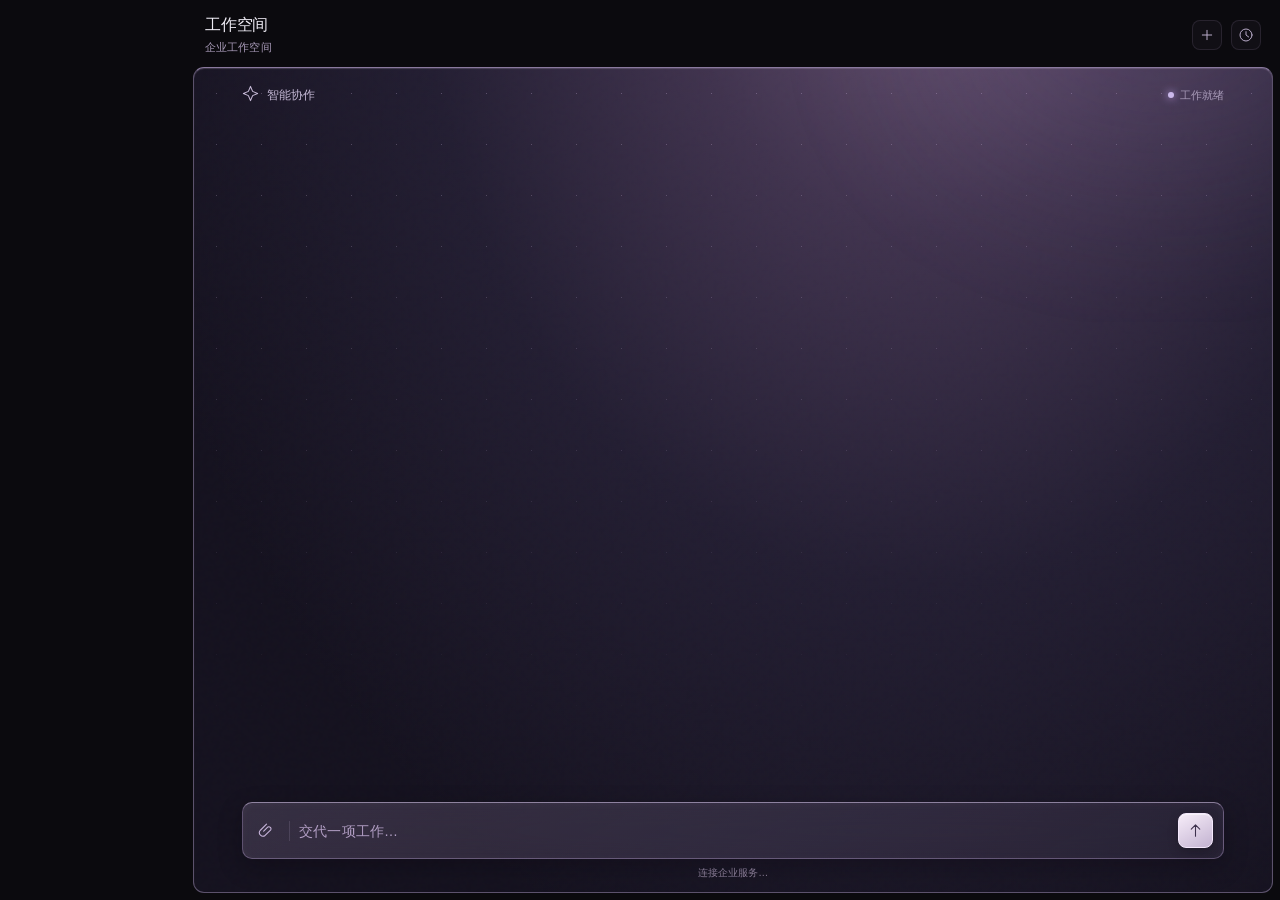
==== logistics-ai-backend/frontend/shared/index.html @ 941fbc99 "Reuse 08 workspace shell and motion; remove all simulated business functions" ====
<!doctype html>
<html lang="zh-CN"><head><meta charset="utf-8"><meta name="viewport" content="width=device-width, initial-scale=1, viewport-fit=cover"><meta name="color-scheme" content="dark"><title>企业 AI 工作台</title>
<style>
*{box-sizing:border-box}body{margin:0;font:13px -apple-system,BlinkMacSystemFont,"PingFang SC","Microsoft YaHei",sans-serif;color:#eeebf4;-webkit-font-smoothing:antialiased;background:#c8cbd5}button,input{font:inherit;color:inherit}button{cursor:pointer}button:focus-visible{outline:2px solid #c5b9e0;outline-offset:3px}button{transition:background .24s,border-color .24s,box-shadow .3s,transform .35s}button:active{scale:.97}.preview{padding:12px 16px 20px;max-width:1660px;margin:auto}.previewhead{display:flex;align-items:center;gap:10px;color:#4d5262;padding:0 3px 12px;font-size:11px}.grow{flex:1;min-width:0}.switcher{display:flex;gap:2px;padding:3px;border-radius:7px;background:#b8bdca;border:1px solid #a9afbd}.switcher button{background:none;border:0;color:#646a79;font-size:11px;padding:6px 10px;border-radius:4px}.switcher button.on{background:#f4f5f9;color:#313644;box-shadow:0 2px 4px #0002}.viewport{display:flex;justify-content:center;position:relative}.app{width:100%;max-width:1440px;min-width:0;min-height:700px;display:flex;position:relative;isolation:isolate;container-type:inline-size;overflow:hidden;background:#0b0a0e;border:1px solid #62606c;border-top-color:#918b9d;box-shadow:0 20px 40px #2828384d;border-radius:15px;transition:max-width .55s cubic-bezier(.2,.8,.2,1);padding:7px;gap:7px}.app.tablet{max-width:760px}.app.phone{max-width:390px}.shell{display:flex;width:100%;min-width:0;gap:7px}.sidebar{width:164px;flex-shrink:0;display:flex;flex-direction:column;padding:14px 8px 9px;min-height:0}.brand{display:flex;align-items:center;gap:10px;margin:0 0 27px 3px}.brandlogo{width:30px;height:30px;flex-shrink:0;display:grid;place-items:center;background:linear-gradient(150deg,#b6a8ce38,#493f6119);border:1px solid #c3b2df4d;border-top-color:#d9cbea80;border-radius:9px;box-shadow:inset 0 1px 0 #fff2}.brandlogo svg{width:21px;height:21px}.brand b{font-size:13px;font-weight:550;letter-spacing:.2px}.brand small{display:block;font-size:10px;color:#777181;margin-top:4px}.new{display:flex;align-items:center;gap:8px;text-align:left;padding:10px 9px;border:1px solid #49434f;border-top-color:#635b6d;background:linear-gradient(#2c2933,#1c1a23);border-radius:7px;box-shadow:inset 0 1px 0 #fff1;color:#e0dbe8}.new:hover{background:#38313f}.sidebar svg{width:15px;height:15px;flex-shrink:0}.nav{display:flex;flex-direction:column;gap:3px;margin-top:16px}.nav button,.history button,.module{border:1px solid transparent;background:none;color:#a49bab;padding:10px 7px;border-radius:6px;display:flex;align-items:center;gap:8px;text-align:left;font-size:11px;min-width:0}.nav button:hover,.history button:hover,.module:hover{background:#26202e;color:#ede7f7}.nav button.active{background:linear-gradient(100deg,#3a3047,#211d29);border-color:#51445e;color:#eae2f5}.nav button.active svg{color:#cbb8e6}.label{font-size:10px;color:#756d80;padding:0 7px;margin:25px 0 8px;letter-spacing:.3px}.history{display:flex;flex-direction:column;gap:2px}.history button span{overflow:hidden;text-overflow:ellipsis;white-space:nowrap}.history .live{width:5px;height:5px;background:#bfb1e2;box-shadow:0 0 8px #d3c4f2;border-radius:50%;margin-left:auto;flex-shrink:0}.modules{display:flex;flex-direction:column;gap:2px}.profile{display:flex;gap:9px;align-items:center;border-top:1px solid #2c2533;padding:14px 2px 0;margin-top:auto}.avatar{width:28px;height:28px;display:grid;place-items:center;background:linear-gradient(145deg,#82778f,#383042);border:1px solid #bfb1cd45;border-radius:8px;font-size:11px;flex-shrink:0}.profile b{font-size:11px;font-weight:500}.profile small{display:block;font-size:9px;color:#82788e;margin-top:4px}.main{min-width:0;flex:1;display:flex;flex-direction:column;gap:8px}.top{display:flex;align-items:center;gap:9px;padding:9px 12px 5px;height:52px}.top h1{font-size:17px;font-weight:500;letter-spacing:-.5px;margin:0}.top small{display:block;color:#817789;font-size:10px;margin-top:4px}.iconbtn{width:30px;height:30px;display:grid;place-items:center;border-radius:8px;border:1px solid #aa96c225;background:#9d8aaf0b;color:#b9abc9;flex-shrink:0}.iconbtn:hover{border-color:#bca9d25c;background:#ac96c224}.iconbtn svg{width:16px;height:16px}.canvas{position:relative;min-width:0;flex:1;display:flex;flex-direction:column;isolation:isolate;overflow:hidden;border:1px solid #5c526c;border-top-color:#8a799e;border-radius:11px;padding:17px clamp(14px,4cqw,48px) 15px;background:radial-gradient(ellipse at 67% -22%,#685373 0%,#40334e 24%,#231e32 49%,#15121f 80%);box-shadow:inset 0 1px 1px #e9d5f530}.grain{position:absolute;inset:0;z-index:-1;pointer-events:none;background-image:url("data:image/svg+xml,%3Csvg viewBox='0 0 160 160' xmlns='http://www.w3.org/2000/svg'%3E%3Cfilter id='n'%3E%3CfeTurbulence type='fractalNoise' baseFrequency='.94' numOctaves='3' stitchTiles='stitch'/%3E%3C/filter%3E%3Crect width='100%25' height='100%25' opacity='.22' filter='url(%23n)'/%3E%3C/svg%3E");opacity:.23;mix-blend-mode:soft-light}.canvas:before{content:"";position:absolute;inset:0;z-index:-2;background-image:radial-gradient(circle,#dfc7ef4a .55px,transparent 1px);background-size:45px 51px;mask-image:linear-gradient(#000,transparent 85%)}.ambient{position:absolute;z-index:-1;width:480px;height:300px;right:-130px;top:-190px;border-radius:50%;background:#c5a4df;filter:blur(90px);opacity:.12;pointer-events:none;transition:opacity 1.2s,transform 1.2s}.canvas.busy .ambient{opacity:.29;transform:translate(-120px,45px)}.canvashead{display:flex;align-items:center;gap:8px;color:#c5b9d6;font-size:11px;padding-bottom:15px}.canvashead svg{width:17px;height:17px}.status{display:flex;align-items:center;gap:6px;color:#b7a8c6;font-size:10px}.statusdot{width:6px;height:6px;border-radius:50%;background:#cbb9eb;box-shadow:0 0 9px #ccaeff;transition:background .5s,box-shadow .5s}.statusdot.busy{background:#e8c6ee;animation:breathe 1.8s ease-in-out infinite}.statusdot.done{background:#9ec8b0;box-shadow:0 0 10px #a3dfbd80}@keyframes breathe{50%{box-shadow:0 0 0 5px #cdb9ef23,0 0 14px #ead7ff}}.content{flex:1;min-width:0}.intro{padding:22px 0 10px}.intro .date{font-size:10px;letter-spacing:1px;color:#ad9cbe}.intro h2{font-size:clamp(25px,4.4cqw,39px);font-weight:420;letter-spacing:-1px;line-height:1.35;margin:11px 0 13px;color:#f0eaf6}.intro p{font-size:13px;line-height:1.9;color:#c9bcd9;margin:0;max-width:600px}.intro strong{font-weight:500;color:#f0d1ca}.appear{animation:appear .7s cubic-bezier(.2,.85,.2,1) both}@keyframes appear{from{opacity:0;transform:translateY(14px);filter:blur(5px)}to{opacity:1;transform:translateY(0);filter:blur(0)}}.gallery{display:grid;grid-template-columns:.92fr 1.32fr .92fr;gap:8px;align-items:center;padding:23px 0 25px;perspective:1000px}.artifact{--tx:0px;--ty:0px;--rot:0deg;position:relative;min-width:0;text-align:left;padding:0;overflow:hidden;border-radius:10px;border:1px solid #cbb8df50;border-top-color:#e8d4f28c;background:linear-gradient(150deg,#6a5a7b93,#33283fe8);box-shadow:0 16px 28px #07050d80,inset 0 1px 0 #f5e5ff13;transform:translate(var(--tx),var(--ty)) rotate(var(--rot));transition:transform .6s cubic-bezier(.16,1,.3,1),box-shadow .5s,border-color .4s,filter .4s;animation:materialize .8s cubic-bezier(.16,1,.3,1) backwards}.artifact.a{--tx:6px;--rot:-4deg;animation-delay:.1s}.artifact.b{--ty:-7px;z-index:2;animation-delay:.22s;border-top-color:#f0c5d59c;background:linear-gradient(150deg,#775b739e,#36283f)}.artifact.c{--tx:-6px;--rot:4deg;animation-delay:.34s}.artifact:after{content:"";position:absolute;top:-100%;left:-70%;height:300%;width:45%;background:linear-gradient(90deg,transparent,#f3e6ff12,transparent);transform:rotate(28deg);transition:left .9s;pointer-events:none}.artifact:hover:after{left:150%}.artifact:hover{z-index:5;transform:translateY(-14px) rotate(0) scale(1.035);box-shadow:0 26px 44px #090510a0,0 0 25px #ccb1e21c;border-color:#e9d4f0a1}.gallery:has(.artifact:hover) .artifact:not(:hover){filter:brightness(.86)}@keyframes materialize{from{opacity:0;transform:translateY(28px) scale(.9)}to{opacity:1;transform:translate(var(--tx),var(--ty)) rotate(var(--rot))}}.arthead{display:flex;align-items:center;gap:7px;padding:10px 11px;border-bottom:1px solid #dcc4ee28;background:#100c1a3d;font-size:10px;color:#e1d4ee}.arthead svg{width:14px;height:14px;flex-shrink:0}.artbody{padding:15px 12px;min-height:150px;position:relative}.b .artbody{min-height:180px;background:radial-gradient(ellipse at 100% 0%,#e9a9b119,transparent 85%)}.artbody h3{font-size:12px;font-weight:500;margin:0 0 8px;color:#e9e0f2}.artbody small{font-size:10px;color:#b7a7c9;line-height:1.65}.number{font:400 clamp(24px,4cqw,34px) ui-monospace,SFMono-Regular,Menlo,monospace;letter-spacing:-1.5px;margin:11px 0 7px;color:#f1e6f8}.number.alert{color:#f4bab1}.artfoot{display:flex;align-items:center;gap:5px;justify-content:space-between;padding:10px;border-top:1px solid #d6bfe520;background:#17112035;color:#c1b1d1;font-size:9px}.field{display:flex;align-items:center;justify-content:space-between;gap:10px;border-bottom:1px solid #d7c0e51f;padding:10px 0;font-size:11px}.field span:first-child{color:#b5a3c7}.field b{font-weight:500;color:#e8dff0}.tag{display:inline-flex;align-items:center;gap:5px;background:#ac5e592c;border:1px solid #df999e55;border-radius:4px;color:#edb2ac;padding:4px 6px;font-size:9px}.tag:before{content:"";width:4px;height:4px;border-radius:50%;background:#e8aca5}.mini{display:flex;align-items:end;gap:4px;margin:15px 0 3px;height:30px}.mini i{display:block;flex:1;border:1px solid #c7afd052;border-radius:2px 2px 0 0;background:linear-gradient(#c6b3db65,#b6a1ce16)}.receiptbars{display:flex;gap:3px;margin:15px 0 6px}.receiptbars i{height:3px;flex:1;border-radius:3px;background:#c6b4dd40}.receiptbars i:nth-child(-n+2){background:#a3c5b2}.quietline{display:flex;align-items:center;gap:9px;color:#ad9dbf;font-size:11px;border-top:1px solid #c9b0e020;padding:14px 1px 10px;line-height:1.7}.quietline svg{width:15px;height:15px;flex-shrink:0;color:#b4cdbd}.quietline button{padding:5px 7px;background:none;border:0;color:#c7b6da;font-size:10px}.quietline button:hover{background:#b6a4cf18;border-radius:4px}.trace{display:grid;grid-template-rows:0fr;opacity:0;transition:grid-template-rows .5s cubic-bezier(.2,.8,.2,1),opacity .4s}.trace.open{grid-template-rows:1fr;opacity:1}.traceinner{overflow:hidden}.traceinner div{font:11px/2.1 -apple-system,sans-serif;color:#b5a5c8;border-left:1px solid #b9a4d050;padding:0 12px;margin:9px 0 16px 8px}.bottom{margin-top:20px}.suggestions{display:flex;gap:8px;margin:0 0 10px;flex-wrap:wrap}.suggestions button{display:flex;align-items:center;gap:6px;border:1px solid #cc9da544;background:#b1707714;border-radius:6px;padding:7px 10px;color:#dfb4b9;font-size:10px}.suggestions button:hover{background:#bb798331;border-color:#cf969c7b}.suggestions svg{width:13px;height:13px}.composer{display:flex;align-items:center;gap:9px;padding:10px;border:1px solid #c5aee05c;border-top-color:#ecdaff80;border-radius:10px;background:linear-gradient(150deg,#bfa9d332,#9280ad1e);box-shadow:inset 0 1px 9px #e9d5ff0a,0 8px 23px #06030d44;backdrop-filter:blur(24px);transition:border-color .35s,box-shadow .35s}.composer:focus-within{border-color:#e1c6f8ad;box-shadow:0 0 0 3px #c5a0e411,0 0 30px #b69cda20,inset 0 1px 8px #f5e6ff19}.composer input{flex:1;width:100%;min-width:0;padding:8px 0;outline:none;border:0;background:none;font-size:13px;color:#f4eaf8}.composer input::placeholder{color:#b29ec4}.composer button{background:none;border:0;display:grid;place-items:center;flex-shrink:0;padding:5px;color:#c9b6dd}.composer svg{width:17px;height:17px}.composer .send{width:35px;height:35px;border-radius:8px;border:1px solid #f4e8fc;background:linear-gradient(150deg,#f7edf9,#c3b3d1);color:#3d314d;box-shadow:0 4px 11px #0003,inset 0 1px 0 #fff8}.composer .send:hover{background:#fcf4ff;box-shadow:0 0 15px #e9d3ff45}.fine{font-size:9px;color:#93829f;text-align:center;margin:9px 0 0}.userbubble{max-width:88%;width:fit-content;margin:10px 0 24px auto;padding:12px 15px;background:linear-gradient(140deg,#c5afd326,#ac95be15);border:1px solid #d4bde348;border-radius:10px 10px 3px 10px;font-size:13px;line-height:1.8;overflow-wrap:anywhere}.agentline{display:flex;gap:7px;align-items:center;color:#d9c9ea;font-size:11px;margin-bottom:14px}.agentline svg{width:17px;height:17px}.jobbox{border:1px solid #c5a9df48;border-top-color:#e3c9f186;border-radius:11px;background:linear-gradient(145deg,#aa89c423,#2d203d80);padding:18px;box-shadow:0 10px 25px #09051044}.jobhead{display:flex;align-items:center;gap:10px}.jobhead h3{font-size:15px;font-weight:450;margin:0;color:#f1e7f7}.jobhead small{font-size:10px;color:#b8a3cc}.jobmotion{width:35px;height:35px;border-radius:11px;position:relative;display:grid;place-items:center;border:1px solid #d3b6ef44;background:radial-gradient(#cbb4e73a,#a389c20a);flex-shrink:0}.jobmotion svg{width:21px;height:21px;color:#e7d0fa}.jobmotion.running:before{content:"";position:absolute;inset:-1px;border-radius:11px;border:1px solid transparent;border-top-color:#f4dfff;border-left-color:#c4a4e5;animation:orbit 1.8s linear infinite;box-shadow:0 0 15px #cfa1ee30}@keyframes orbit{to{transform:rotate(360deg)}}.track{height:3px;background:#c3a3d525;border-radius:4px;margin:17px 0 14px;overflow:hidden}.track>div{height:100%;width:0;background:linear-gradient(90deg,#a387c6,#f2d2f3);box-shadow:0 0 10px #d7a7fb;transition:width .9s cubic-bezier(.16,1,.3,1)}.step{display:flex;align-items:center;gap:9px;padding:11px 0;border-bottom:1px solid #c9a9df14;font-size:11px;color:#877992;transition:color .4s,transform .4s}.step:last-child{border:0}.step.active{color:#f3dff9;transform:translateX(3px)}.step.done{color:#cec0dc}.step .indicator{width:16px;height:16px;border:1px solid #c7aada3c;border-radius:50%;display:grid;place-items:center;flex-shrink:0;transition:background .35s,border-color .35s}.step.active .indicator{border-top-color:#f5dfff;animation:orbit 1.2s linear infinite}.step.done .indicator{color:#c2e0ce;background:#9bbda427;border-color:#b0d2b44a}.step svg{width:10px;height:10px}.step small{margin-left:auto;font-size:9px;color:#a995bb}.jobcontrols{display:flex;gap:8px;margin-top:12px}.secondary{background:#bba3d218;border:1px solid #ceb4e143;border-radius:6px;color:#e0cdef;padding:9px 12px;font-size:11px}.secondary:hover{background:#d1b4e531}.primary{border:1px solid #e7b2b096;border-top-color:#f1ceca;background:linear-gradient(#b27377,#75494e);color:#fbe8e6;border-radius:6px;padding:10px 14px;font-size:11px;box-shadow:inset 0 1px 0 #ffe0de30,0 5px 13px #12070b30}.primary:hover{background:#b7797d}.result{margin-top:17px;font-size:13px;line-height:1.9;color:#ded0e9}.complete{display:flex;align-items:center;gap:7px;color:#bdd6c5;font-size:11px;margin:0 0 10px}.complete svg{width:16px;height:16px}.empty{text-align:center;padding:65px 10px}.empty svg{width:39px;height:39px;color:#e5c9f2;filter:drop-shadow(0 0 14px #b48bd36b)}.empty h2{font-size:27px;font-weight:420;letter-spacing:-.5px}.empty p{color:#b7a2c9;font-size:12px;line-height:1.8}.tasklist{margin-top:20px;border-top:1px solid #c7aadf30}.taskrow{display:flex;align-items:center;gap:11px;width:100%;border:0;border-bottom:1px solid #c7aadf20;padding:15px 4px;text-align:left;background:none;color:#e1d3ec;overflow-wrap:anywhere}.taskrow:hover{background:#d4b5ef0b}.taskrow svg{width:17px;height:17px;color:#baa8d1;flex-shrink:0}.taskrow small{font-size:10px;color:#a18db9;margin-left:auto}.overlay{position:fixed;inset:0;z-index:30;display:flex;align-items:center;justify-content:center;background:#08051090;backdrop-filter:blur(0);opacity:0;visibility:hidden;pointer-events:none;padding:18px;transition:opacity .42s,backdrop-filter .5s,visibility 0s .42s}.overlay.open{opacity:1;visibility:visible;pointer-events:auto;backdrop-filter:blur(12px);transition-delay:0s}.sheet{width:510px;max-width:100%;max-height:90dvh;overflow:auto;border:1px solid #a48db5;border-top-color:#e0c7ef;border-radius:13px;background:radial-gradient(ellipse at 68% -10%,#67516f,#34283f 45%,#221b2d);box-shadow:0 30px 100px #000b,inset 0 1px 0 #f5e4ff2b;opacity:0;transform:translateY(22px) scale(.94);will-change:transform}.overlay.open .sheet{opacity:1;transform:none}.sheethead{display:flex;align-items:center;gap:10px;border-bottom:1px solid #d2b7e32b;background:#150e2240;padding:13px 16px;font-size:11px;color:#e0cdeb}.sheethead svg{width:16px;height:16px}.sheetbody{padding:22px}.sheetbody h2{font-size:25px;font-weight:430;letter-spacing:-.7px;margin:10px 0 12px}.sheetbody p{font-size:12px;line-height:1.9;color:#d0bedf}.sheetbody .field{padding:12px 0;font-size:12px}.sheetbody .number{font-size:38px}.sheetactions{display:flex;gap:8px;flex-wrap:wrap;margin-top:21px}.toast{position:fixed;z-index:40;bottom:22px;left:50%;max-width:90%;width:max-content;display:flex;align-items:center;gap:10px;pointer-events:none;transform:translate(-50%,16px) scale(.92);opacity:0;visibility:hidden;filter:blur(5px);padding:10px 12px;background:linear-gradient(145deg,#4c3c5bf5,#262035f5);border:1px solid #c6aad963;border-top-color:#e1caed8f;border-radius:10px;box-shadow:0 10px 40px #0008;transition:transform .55s cubic-bezier(.16,1,.3,1),opacity .3s,filter .4s,visibility 0s .55s;font-size:11px;color:#e9d8f2}.toast.open{pointer-events:auto;visibility:visible;opacity:1;filter:blur(0);transform:translate(-50%,0) scale(1);transition-delay:0s}.toastmark{width:26px;height:26px;border:1px solid #b9d2bb50;border-radius:50%;display:grid;place-items:center;background:#a8c8af1e;color:#c0dfc7;flex-shrink:0}.toastmark svg{width:15px;height:15px}.toast button{padding:6px 8px;background:#d7bce621;border:1px solid #d2bce23b;border-radius:5px;color:#eedcf6;font-size:10px}.mobileonly{display:none}.app.phone .sidebar{display:none}.app.phone .mobileonly{display:grid}
@container (max-width:720px){.sidebar{width:128px;padding:13px 4px}.brand{gap:6px}.brand b{font-size:11px}.brandlogo{width:25px;height:25px}.brand small{font-size:9px}.canvas{padding:15px}.gallery{gap:5px}.arthead{padding:9px 7px;font-size:9px}.artbody{padding:12px 8px}.artfoot{font-size:8px;padding:8px 6px}.field{font-size:10px}.number{font-size:24px}.intro{padding-top:16px}}
@container (max-width:580px){.sidebar{display:none}.mobileonly{display:grid}.canvas{padding:15px 13px}.top{padding:6px 5px 4px}.top h1{font-size:16px}.gallery{display:flex;flex-direction:column;gap:9px;align-items:stretch;padding:17px 0}.artifact{--rot:0deg!important;--tx:0px!important;--ty:0px!important}.artifact.b{order:-1}.artifact .artbody{min-height:0;padding:12px}.artifact.a .artbody,.artifact.c .artbody{display:flex;align-items:center;gap:10px;flex-wrap:wrap}.artifact.a .mini,.artifact.c .receiptbars{display:none}.artifact.a .artbody h3,.artifact.c .artbody h3{margin:0}.artifact .number{font-size:25px;margin:3px 0}.artifact.b .number{font-size:30px}.artifact .arthead{font-size:10px;padding:9px 10px}.artifact .artfoot{font-size:9px;padding:7px 10px}.intro h2{font-size:27px}.intro p{font-size:12px}.canvashead{padding-bottom:7px}.intro{padding-top:13px}.suggestions button{font-size:9px;padding:6px 7px}.composer input{font-size:12px}.bottom{margin-top:12px}}
body.phone-preview .overlay{align-items:flex-end;padding:8px}body.phone-preview .sheet{max-width:390px;border-radius:14px 14px 8px 8px}.app{min-height:max(700px,calc(100dvh - 72px))}@media(max-width:580px){.preview{padding:8px 6px 10px}.previewhead{font-size:10px}.switcher button{padding:5px 7px}.app{min-height:calc(100dvh - 58px)}.overlay{align-items:flex-end;padding:8px}.sheet{border-radius:14px 14px 8px 8px}.sheetbody{padding:17px}.sheetbody h2{font-size:23px}}@media(prefers-reduced-motion:reduce){*,*:before,*:after{animation-duration:.01ms!important;transition-duration:.01ms!important}}

/* 07: use the actual browser viewport in desktop mode, not a capped mockup. */
body:not(.device-preview){background:#0b0a0e;}
body:not(.device-preview) .preview{width:100%;max-width:none;margin:0;padding:0;min-height:100dvh;display:flex;flex-direction:column;}
body:not(.device-preview) .previewhead{margin:0;padding:6px 12px;min-height:40px;color:#a49bab;background:#121016;border-bottom:1px solid #302936;flex-shrink:0;}
body:not(.device-preview) .switcher{background:#201b28;border-color:#43394f;}
body:not(.device-preview) .switcher button{color:#ada0bc;}
body:not(.device-preview) .switcher button.on{background:#453951;color:#f4eaf8;}
body:not(.device-preview) .viewport{width:100%;flex:1;}
body:not(.device-preview) .app{width:100%;max-width:none;min-height:calc(100dvh - 40px);border:0;border-radius:0;box-shadow:none;padding:7px;}
@media(min-width:1000px){body:not(.device-preview) .sidebar{width:clamp(164px,14vw,240px);}}
/* Let larger displays reflow naturally without stretching typography. */
@media(min-width:1600px){body:not(.device-preview) .canvas{padding-inline:clamp(48px,4vw,96px);}}


/* App shell: the viewport stays fixed; only the active workspace scrolls. */
html,body{width:100%;height:100%;overflow:hidden;overscroll-behavior:none}
body{background:#0b0a0e!important}
body .preview,body:not(.device-preview) .preview{height:100dvh;min-height:0;max-width:none;width:100%;padding:0;display:flex;flex-direction:column;overflow:hidden}
body .previewhead,body:not(.device-preview) .previewhead{min-height:40px;flex:0 0 auto;margin:0;padding:5px 12px;background:#121016;color:#a49bab;border-bottom:1px solid #302936}
body .switcher{background:#201b28;border-color:#43394f}body .switcher button{color:#ada0bc}body .switcher button.on{background:#453951;color:#f4eaf8}
body .viewport{flex:1;min-height:0;align-items:center;overflow:hidden}
body .app,body:not(.device-preview) .app{height:100%;min-height:0;max-height:100%;padding:7px;box-shadow:none;flex-shrink:0}
body.device-preview .viewport{padding:8px;background:radial-gradient(ellipse at top,#34303d,#141219 70%)}
body.phone-preview .app{max-width:390px;max-height:844px;border-radius:18px}
body.device-preview:not(.phone-preview) .app{max-width:920px;border-radius:14px}
.shell,.main,.canvas{min-height:0;overflow:hidden}.top,.canvashead,.bottom{flex-shrink:0}.canvas{padding-bottom:12px}.content{flex:1 1 0;min-height:0;overflow-y:auto;overflow-x:hidden;overscroll-behavior:contain;scrollbar-width:thin;scrollbar-color:#80708d55 transparent;scroll-padding:14px}.sidebar{overflow-y:auto;scrollbar-width:thin}.bottom{margin-top:10px}.gallery{padding-inline:10px}.bottom .fine{margin-top:7px}.mobile-tabs{display:none}.top{flex-shrink:0}.sheet{display:flex;flex-direction:column;overflow:hidden;max-height:min(88dvh,720px)}.sheethead{flex-shrink:0}.sheetbody{min-height:0;overflow-y:auto;overscroll-behavior:contain}.sheetactions{padding-bottom:4px}
/* Phone and narrow windows: a native-style compact home, with stable tabs. */
@container (max-width:580px){
 .app .top{height:44px}.top small{display:none}.top #menuBtn,.top #historyBtn{display:none}.top #newBtn{width:36px;height:36px}.canvas{padding:12px 12px 9px;border-radius:11px}.canvashead{padding-bottom:9px}.content{padding:0 1px}.intro{padding:6px 0 3px}.intro .date{font-size:10px}.intro h2{font-size:24px;line-height:1.28;margin:8px 0}.intro p{font-size:12px;line-height:1.6}.gallery{display:grid;grid-template-columns:minmax(0,1fr) minmax(0,1fr);gap:8px;padding:12px 0 8px}.artifact.b{grid-column:1/-1;order:-1}.artifact.b .artbody{min-height:0;display:grid;grid-template-columns:1fr 1fr;align-items:center;gap:4px 10px;padding:10px 12px}.artifact.b .tag{justify-self:start}.artifact.b .number{grid-column:1;grid-row:2/4;font-size:27px}.artifact.b .field{grid-column:2;padding:5px 0;font-size:10px}.artifact.b .field:nth-of-type(3){grid-row:1/3}.artifact.b .artbody small{grid-column:1/-1;font-size:10px}.artifact.a .artbody,.artifact.c .artbody{display:block;padding:9px 10px;min-height:0}.artifact.a .artbody h3,.artifact.c .artbody h3{font-size:11px}.artifact.a .artbody small,.artifact.c .artbody small{font-size:9px}.artifact .artfoot{padding:7px 8px;font-size:9px}.artifact .arthead{font-size:10px;padding:8px 9px}.artifact .number{font-size:25px;margin:4px 0}.quietline{padding:7px 0;font-size:10px}.quietline button{font-size:10px}.bottom{margin-top:8px}.suggestions{margin-bottom:6px}.suggestions button{padding:7px 9px;font-size:10px}.composer{padding:5px 7px;min-height:48px}.composer input{font-size:16px;padding:8px 0}.composer .send{width:38px;height:38px}.fine{display:none}.mobile-tabs{display:flex;flex:0 0 auto;justify-content:space-around;align-items:center;gap:3px;padding:5px 0 max(3px,env(safe-area-inset-bottom));border-top:1px solid #9e88b124;background:#14111b;min-height:57px}.mobile-tabs button{position:relative;flex:1;display:flex;flex-direction:column;align-items:center;justify-content:center;gap:4px;min-height:44px;background:none;border:0;border-radius:9px;color:#a093b0;font-size:10px}.mobile-tabs svg{width:20px;height:20px}.mobile-tabs button.active{color:#f2e4ff;background:#b99cd41b}.mobile-tabs button.active:before{content:'';width:16px;height:2px;border-radius:3px;background:#d9b9f3;position:absolute;top:0;box-shadow:0 0 9px #d9b9f388}.mobile-tabs button:active{background:#b99cd42a}.empty{padding:38px 8px}.jobbox{padding:12px}.userbubble{margin:4px 0 12px auto;font-size:12px}.step{padding:8px 0}.jobhead h3{font-size:13px}.sheetbody .field{padding:12px 0}.taskrow{min-height:48px}
}
@media(max-width:580px){body .previewhead,body:not(.device-preview) .previewhead{min-height:32px;padding:3px 8px;font-size:10px}body .switcher button{padding:4px 7px}body.device-preview .viewport{padding:0}body .app,body.device-preview .app{border-radius:0;border:0;max-width:none!important;padding:5px}body .overlay{padding:0;align-items:flex-end}.sheet{width:100%;max-width:none!important;border-radius:18px 18px 0 0!important;padding-bottom:env(safe-area-inset-bottom);max-height:86dvh}.toast{bottom:calc(68px + env(safe-area-inset-bottom));max-width:94%}}
body.phone-preview .toast{bottom:72px}.mobile-tabs button:focus-visible{outline-offset:-3px}


/* 07 — compact native shell, restrained material motion */
.app,.shell,.main,.canvas,.content,.tasklist,.taskrow,.taskrow .grow,.sheet,.sheetbody{min-width:0;max-width:100%}
.taskrow{overflow:hidden;min-height:54px;gap:10px;padding:14px 8px;border-radius:7px;align-items:center;transition:background .16s,transform .18s}
.taskrow>span{overflow-wrap:anywhere;min-width:0}.taskrow>small{flex-shrink:0;white-space:nowrap}.taskrow svg{flex:0 0 17px}
.userbubble,.reply,.result,.step,.field,.toast{overflow-wrap:anywhere}.step>span:nth-child(2),.field>b{min-width:0}.step small{flex-shrink:0}.field>b{text-align:right}.content{contain:layout;overflow-x:clip;scrollbar-gutter:stable}.canvas{min-width:0}.overlay{overflow:hidden;align-items:center;transition:opacity .23s,backdrop-filter .3s}.sheet{max-height:calc(100% - 24px);overscroll-behavior:contain}.sheethead{touch-action:none;user-select:none}.sheet .handle{display:none}.sheetbody{overflow-wrap:anywhere}.sheethead .iconbtn{width:34px!important;height:34px!important}.overlay:not(.open) .sheet{pointer-events:none}.toast{white-space:normal;width:max-content;max-width:calc(100% - 28px);bottom:22px;gap:9px}.toast>span:nth-child(2){min-width:0}.toast button{flex-shrink:0}.toastmark{animation:confirm .35s cubic-bezier(.16,1,.3,1) both}@keyframes confirm{from{scale:.6;opacity:0}to{scale:1;opacity:1}}
.appear{animation:appear .26s cubic-bezier(.2,.75,.2,1) both}@keyframes appear{from{opacity:0;transform:translateY(6px)}to{opacity:1;transform:translateY(0)}}.artifact{animation-duration:.42s;animation-fill-mode:backwards;transition:transform .36s cubic-bezier(.2,.8,.2,1),box-shadow .28s,border-color .2s,filter .2s}.artifact.a{animation-delay:.025s}.artifact.b{animation-delay:.06s}.artifact.c{animation-delay:.095s}.artifact:active{scale:.975}.artifact:hover{transform:translateY(-7px) rotate(0) scale(1.015)}.artifact:after{transition:left .65s}.gallery{isolation:isolate}.step{transition:color .2s,transform .22s}.step.done .indicator svg{animation:confirm .28s ease-out}.track>div{transition:width .5s cubic-bezier(.16,1,.3,1)}.canvas.busy .ambient{transition:opacity .55s,transform .9s}.jobmotion.finished{background:#9fceb32b;border-color:#a7d0b36b;color:#c6e8d0}.jobmotion.finished svg{color:#c6e8d0;animation:confirm .3s ease-out}.toast.open{transition-duration:.28s}.taskrow:active,.mobile-tabs button:active,.primary:active,.secondary:active{scale:.98}.content[data-view=tasks] .intro,.content[data-view=history] .intro{padding-top:12px}.content[data-view=tasks] .tasklist,.content[data-view=history] .tasklist{margin-top:12px}.suggestions:empty{display:none}
@container (max-width:580px){.content{scrollbar-gutter:auto;padding-inline:1px}.mobile-tabs{position:relative;isolation:isolate;gap:0;padding-inline:3px;min-height:60px}.mobile-tabs button{min-width:0;background:none!important;z-index:1;transition:color .2s;touch-action:manipulation}.mobile-tabs button.active:before{display:none}.mobile-tabs .tab-indicator{position:absolute;z-index:0;left:0;top:5px;bottom:max(5px,env(safe-area-inset-bottom));width:calc((100% - 6px)/4);border-radius:11px;background:linear-gradient(145deg,#b8a0d02b,#9280b010);border:1px solid #c4acd32a;box-shadow:inset 0 1px 0 #e5d2f017;transition:transform .32s cubic-bezier(.2,.85,.2,1);pointer-events:none}.mobile-tabs button svg{transition:transform .22s}.mobile-tabs button.active svg{transform:translateY(-1px)}.app .overlay{align-items:flex-end;padding:0}.app .sheet{width:100%;border-radius:18px 18px 0 0;max-height:calc(100% - 20px);padding-bottom:env(safe-area-inset-bottom)}.sheet .handle{display:block;position:absolute;top:6px;left:calc(50% - 18px);width:36px;height:4px;background:#bca8ce65;border-radius:5px}.sheet{position:relative}.sheethead{padding-top:17px;min-height:60px}.toast{bottom:70px}.content[data-view=tasks] .intro h2,.content[data-view=history] .intro h2{font-size:25px}.content[data-view=tasks] .taskrow,.content[data-view=history] .taskrow{font-size:12px}.taskrow small{font-size:10px}.app[data-view=tasks] .bottom,.app[data-view=history] .bottom{display:none}.gallery .artifact:hover{transform:none}.gallery .artifact:after{display:none}.artifact .artbody .field{min-width:0}.artifact.b .artbody{grid-template-columns:minmax(0,1fr) minmax(0,1fr)}.artifact.b .number{font-size:clamp(18px,6.5cqw,27px)}.artifact.b .field{gap:4px}.artifact.b .field b{font-size:9px}.app.keyboard .mobile-tabs{display:none}}
@media(hover:none){.artifact:hover{transform:translate(var(--tx),var(--ty)) rotate(var(--rot))}.gallery:has(.artifact:hover) .artifact:not(:hover){filter:none}.artifact:after{display:none}}
@media(prefers-reduced-motion:reduce){.mobile-tabs .tab-indicator{transition:none!important}}

/* 08: typography and information hierarchy. System fonts, no network required. */
:root{--ui-font:-apple-system,BlinkMacSystemFont,"SF Pro Text","PingFang SC","Noto Sans CJK SC","Microsoft YaHei UI",sans-serif;--display-font:-apple-system,BlinkMacSystemFont,"SF Pro Display","PingFang SC","Noto Sans CJK SC","Microsoft YaHei UI",sans-serif;--t-primary:#f2edf6;--t-secondary:#c9bfd6;--t-muted:#a99bb9;--t-faint:#92849f}
body{font-family:var(--ui-font);font-weight:400;font-size:14px;letter-spacing:.005em;font-synthesis:none}button,input{font-family:inherit}.intro h2,.empty h2,.sheetbody h2{font-family:var(--display-font);font-weight:550;letter-spacing:-.035em;line-height:1.29;text-wrap:balance}.intro h2{font-size:clamp(30px,3.35cqw,44px);max-width:26em;margin:12px 0 16px}.intro p,.sheetbody p,.result,.userbubble{font-size:14px;font-weight:400;line-height:1.85;color:var(--t-secondary);letter-spacing:.015em}.intro strong,.reply b{font-weight:650}.intro .date,.label{font-size:11px;font-weight:550;letter-spacing:.10em;color:var(--t-muted)}.top h1,.brand b{font-size:16px;font-weight:600;letter-spacing:-.02em}.brand small,.profile small,.top small{font-size:11px;color:var(--t-muted)}.nav button,.history button,.module{font-size:13px;font-weight:450;line-height:1.5;min-height:39px}.nav button.active{font-weight:600}.new{font-size:13px;font-weight:550}.profile b{font-size:12px;font-weight:600}.canvashead{font-size:12px;font-weight:500}.status{font-size:11px;color:var(--t-muted)}.arthead{font-size:12px;font-weight:550;letter-spacing:.01em}.artbody h3{font-size:13px;font-weight:550;line-height:1.5;color:var(--t-primary)}.number,.sheetbody .number{font-family:var(--display-font);font-variant-numeric:tabular-nums lining-nums;font-weight:530;letter-spacing:-.055em;line-height:1.16}.number{font-size:clamp(28px,3.8cqw,42px)}.artbody small,.artfoot,.tag{font-size:11px;line-height:1.5;color:var(--t-muted)}.tag{color:#f1bdb5;font-weight:550}.field{font-size:12px;line-height:1.55}.field b{font-weight:550;font-variant-numeric:tabular-nums}.quietline,.quietline button{font-size:12px}.suggestions button,.secondary,.primary{font-size:12px;font-weight:550}.taskrow{font-size:14px;font-weight:500;min-height:58px}.taskrow small{font-size:11px;font-weight:400;color:var(--t-muted)}.jobhead h3{font-size:16px;font-weight:600}.step{font-size:13px}.step small,.jobhead small{font-size:11px}.composer input{font-size:14px;letter-spacing:.01em}.sheethead{font-size:12px;font-weight:550}.sheetbody h2{font-size:27px;font-weight:580}.sheetbody .field{font-size:13px}.toast{font-size:12px}.fine{color:var(--t-faint);font-size:10px}.business-grid{display:grid;grid-template-columns:repeat(auto-fit,minmax(min(100%,220px),1fr));gap:12px;margin:22px 0}.business-tile{display:flex;align-items:center;text-align:left;gap:13px;min-width:0;min-height:88px;padding:16px 14px;border:1px solid #cbb8df42;border-top-color:#e8d4f265;border-radius:12px;background:linear-gradient(145deg,#6a5a7b70,#33283fc0);box-shadow:inset 0 1px 0 #fff1,0 8px 20px #07050d30}.business-tile:hover{border-color:#d9c7e796;transform:translateY(-2px)}.business-icon{display:grid;place-items:center;width:38px;height:38px;flex-shrink:0;border-radius:10px;background:linear-gradient(145deg,#d0b7e22c,#9780bc15);border:1px solid #ccb6e04f;color:#e6d7f4}.business-icon svg{width:20px;height:20px}.business-tile b{font-size:15px;font-weight:600;display:block}.business-tile small{display:block;font-size:12px;line-height:1.55;color:var(--t-muted);margin-top:5px}.business-arrow{font-size:22px;color:var(--t-muted)}.business-foot{display:flex;align-items:center;gap:8px;color:var(--t-muted);font-size:11px}.business-foot svg{width:15px;height:15px}.app[data-view=business] .bottom{display:none}.overlay{inset:0!important;max-width:100%;max-height:100%;overflow:clip;contain:layout paint;box-sizing:border-box}.sheet{min-height:0;max-height:calc(100% - 36px);flex-shrink:1}.sheetbody{min-height:0;flex:1 1 auto}.app{contain:layout paint}.overlay:not(.open){visibility:hidden;transition:opacity .23s,backdrop-filter .3s,visibility 0s .24s}.overlay.open{visibility:visible;transition:opacity .23s,backdrop-filter .3s}.history button span{font-weight:450}
@container (max-width:720px){.sidebar{width:142px}.brand b{font-size:13px}.nav button,.history button{font-size:12px}.arthead,.artfoot{font-size:10px}.artbody small{font-size:10px}.field{font-size:11px}}
@container (max-width:580px){.intro h2{font-size:25px;line-height:1.34;margin:9px 0 10px}.intro p{font-size:13px;line-height:1.65}.intro .date{font-size:10px}.top h1{font-size:17px}.arthead{font-size:11px!important}.artbody h3{font-size:12px!important}.artbody small{font-size:10px!important}.artifact .artfoot{font-size:10px}.artifact .number{font-size:28px;letter-spacing:-.045em}.artifact.b .number{font-size:clamp(19px,7cqw,29px)}.artifact.b .field b{font-size:10px}.quietline,.quietline button{font-size:11px}.suggestions button{font-size:11px}.composer input{font-size:16px}.mobile-tabs button{font-size:11px;font-weight:500}.mobile-tabs button.active{font-weight:600}.content[data-view=tasks] .taskrow,.content[data-view=history] .taskrow{font-size:14px;min-height:58px}.taskrow small{font-size:11px}.content[data-view=tasks] .intro h2,.content[data-view=history] .intro h2{font-size:26px}.business-grid{grid-template-columns:1fr;gap:10px;margin:18px 0}.business-tile{min-height:76px;padding:12px}.business-tile b{font-size:15px}.business-tile small{font-size:12px}.app .overlay{display:flex;justify-content:center;align-items:flex-end;inset:0!important;padding:0!important}.app .sheet{width:100%;max-width:100%;max-height:calc(100% - 12px);margin:0;flex:0 1 auto;border-radius:18px 18px 0 0;transform-origin:center bottom}.sheetbody h2{font-size:24px}.sheetbody .field{font-size:13px}.sheethead{font-size:13px}.jobhead h3{font-size:15px}.step{font-size:12px}.app[data-view=business] .bottom{display:none}}
.previewhead{display:none!important}.liveform{display:grid;gap:12px;max-width:320px;margin:22px auto}.liveform input{width:100%;padding:12px;border:1px solid #bda9d84d;background:#201a2e;color:#eee4f5;border-radius:8px}.liveform label{font-size:12px;color:#bbaacb}.liveform .primary{padding:12px}.livecopy{white-space:pre-wrap;overflow-wrap:anywhere;line-height:1.9}.live-error{color:#f1b8ac;line-height:1.7;font-size:12px}.live-result a{color:#e0cdf6;text-decoration:underline}.jobbox .track.indeterminate>div{width:35%;animation:live-progress 1.5s ease-in-out infinite alternate}@keyframes live-progress{from{transform:translateX(-60%)}to{transform:translateX(240%)}}.taskrow .grow{overflow-wrap:anywhere}.artifact .artbody{overflow-wrap:anywhere}.sheetbody .field{overflow-wrap:anywhere}.taskrow button{flex-shrink:0}.live-tools{display:flex;gap:8px;flex-wrap:wrap;margin:12px 0}.live-empty{padding:18px 0;color:#a99bbf;line-height:1.8}.history .active{color:#ede4f8}</style></head><body>
<div class="preview"><div class="previewhead"><span>企业 AI 工作台</span><div class="grow"></div><div class="switcher"><button class="on" onclick="resize('desktop',this)">桌面</button><button onclick="resize('tablet',this)">平板</button><button onclick="resize('phone',this)">手机</button></div></div><div class="viewport"><div class="app" id="app"><div class="shell"><aside class="sidebar" id="sidebar"></aside><main class="main"><header class="top"><button class="iconbtn mobileonly" id="menuBtn" aria-label="打开导航" onclick="openSheet('menu',this)"></button><div><h1 id="title">工作空间</h1><small id="organizationName">企业工作空间</small></div><div class="grow"></div><button class="iconbtn" id="newBtn" aria-label="新建工作" title="新建工作" onclick="go('new')"></button><button class="iconbtn" id="historyBtn" aria-label="工作记录" title="工作记录" onclick="go('history')"></button></header><section class="canvas" id="canvas"><div class="ambient"></div><div class="grain"></div><div class="canvashead"><span id="agentIcon"></span><span>智能协作</span><div class="grow"></div><div class="status"><span class="statusdot" id="statusdot"></span><span id="status">工作就绪</span></div></div><div class="content" id="content"></div><div class="bottom"><div class="suggestions" id="suggestions"></div><form class="composer" onsubmit="send(event)"><button type="button" id="attachBtn" aria-label="选择附件" onclick="document.getElementById('file').click()"></button><input id="file" type="file" hidden onchange="attach(this)"><span style="height:20px;width:1px;background:#b4a5ca30"></span><input id="prompt" autocomplete="off" placeholder="交代一项工作…" aria-label="工作指令"><button class="send" id="sendBtn" aria-label="发送"></button></form><div class="fine" id="fine">连接企业服务…</div></div></section><nav class="mobile-tabs" id="mobileTabs" aria-label="底部导航"></nav></main></div>
<div class="overlay" id="overlay" aria-hidden="true" onclick="if(event.target===this)closeSheet()"><section class="sheet" id="sheet" role="dialog" aria-modal="true" aria-label="业务成果"></section></div><div class="toast" id="toast" role="status"></div></div></div></div>
<script>
const icons={mark:'<path d="m12 2 10 6v8l-10 6-10-6V8zm-10 6 10 6 10-6m-10 6v8M7 5l10 6"/>',spark:'<path d="m12 2 3 7 7 3-7 3-3 7-3-7-7-3 7-3z"/>',plus:'<path d="M12 5v14M5 12h14"/>',home:'<rect x="3" y="3" width="18" height="18" rx="3"/><path d="M3 9h18M9 9v12"/>',clock:'<circle cx="12" cy="12" r="9"/><path d="M12 7v5l4 3"/>',file:'<path d="M5 3h9l5 5v13H5zM14 3v5h5M8 12h8M8 16h6"/>',truck:'<path d="M2 5h13v12H2zM15 9h4l3 4v4h-7"/><circle cx="6" cy="18" r="2"/><circle cx="18" cy="18" r="2"/>',money:'<rect x="3" y="5" width="18" height="14" rx="2"/><path d="M3 10h18M7 15h5"/>',check:'<path d="m5 12 4 4L19 6"/>',alert:'<path d="m12 3 10 18H2zM12 9v5m0 3v.1"/>',attach:'<path d="m8 13 6-6a3 3 0 0 1 4 4l-8 8a5 5 0 0 1-7-7l9-9"/>',send:'<path d="M12 20V4m-6 6 6-6 6 6"/>',x:'<path d="m6 6 12 12M6 18 18 6"/>',menu:'<path d="M4 6h16M4 12h16M4 18h16"/>',layers:'<path d="m3 8 9-5 9 5-9 5zm0 5 9 5 9-5m-18 5 9 5 9-5"/>'};
function ic(k){return '<svg viewBox="0 0 24 24" fill="none" stroke="currentColor" stroke-width="1.5" stroke-linecap="round" stroke-linejoin="round" aria-hidden="true">'+icons[k]+'</svg>'}const $=id=>document.getElementById(id);function esc(s){return String(s).replace(/[&<>"']/g,c=>({'&':'&amp;','<':'&lt;','>':'&gt;','"':'&quot;',"'":'&#39;'}[c]))}
let view='home',job=null,jobTimer=null,tracked=false,records=[],sheetId=null,sheetOrigin=null,toastTimer=null,undoAction=null;const modules=[];
function resize(mode,b){$('app').className='app '+mode;document.body.classList.toggle('phone-preview',mode==='phone');document.body.classList.toggle('device-preview',mode!=='desktop');document.querySelectorAll('.switcher button').forEach(n=>n.classList.toggle('on',n===b))}
function nav(k,t,v){return '<button class="'+(view===v?'active':'')+'" onclick="go(\''+v+'\')">'+ic(k)+'<span>'+t+'</span></button>'}
function field(a,b){return '<div class="field"><span>'+a+'</span><b>'+b+'</b></div>'}
function artifact(cls,k,t,body,foot,id){return '<button class="artifact '+cls+'" onclick="openSheet(\''+id+'\',this)"><div class="arthead">'+ic(k)+'<span class="grow">'+t+'</span>↗</div><div class="artbody">'+body+'</div><div class="artfoot"><span>'+foot+'</span><span>展开 ›</span></div></button>'}
function renderTabs(){let items=[['home','home','工作台'],['tasks','clock','任务'],['business','layers','业务'],['history','file','记录']];let nav=$('mobileTabs');if(!nav.children.length){nav.innerHTML='<div class="tab-indicator" aria-hidden="true"></div>'+items.map(([id,k,t])=>'<button data-tab="'+id+'" onclick="'+("go('"+id+"')")+'">'+ic(k)+'<span>'+t+'</span></button>').join('')}let active=sheetId==='business'?'business':['job','new'].includes(view)?'home':view;nav.querySelectorAll('button').forEach(b=>{let yes=b.dataset.tab===active;b.classList.toggle('active',yes);b.setAttribute('aria-current',yes?'page':'false')});let i=Math.max(0,items.findIndex(x=>x[0]===active));nav.firstElementChild.style.transform='translateX(calc('+i+' * 100% + 3px))'}
const reduced=()=>window.matchMedia('(prefers-reduced-motion: reduce)').matches;function mobile(){return $('app').clientWidth<580}
let sheetDrag=null;
function openSheet(id,el){let wasOpen=!!sheetId;sheetId=id;if(!wasOpen)sheetOrigin=el||null;let s=$('sheet'),o=$('overlay'),a=el?el.getBoundingClientRect():null;s.getAnimations().forEach(x=>x.cancel());s.style.transform='';s.style.opacity='';s.innerHTML=sheetHTML(id);o.classList.add('open');o.setAttribute('aria-hidden','false');document.querySelector('.shell').inert=true;renderTabs();let b=s.getBoundingClientRect();a=a||b;let dx=mobile()?0:(a.left+a.width/2-b.left-b.width/2)*.8,dy=mobile()?b.height*.55:(a.top+a.height/2-b.top-b.height/2)*.8;let start=wasOpen?'translateY(6px) scale(.99)':'translate('+dx+'px,'+dy+'px) scale('+(mobile()?1:Math.max(.55,Math.min(.9,a.width/b.width)))+')';s.animate([{transform:start,opacity:wasOpen?.65:mobile()?.9:0},{transform:'translate(0,0) scale(1)',opacity:1}],{duration:reduced()?1:350,easing:'cubic-bezier(.16,1,.3,1)'});$('sheetClose').focus({preventScroll:true})}
function closeSheet(){if(!sheetId)return;sheetId=null;let o=$('overlay'),s=$('sheet'),b=s.getBoundingClientRect(),a=sheetOrigin&&sheetOrigin.isConnected?sheetOrigin.getBoundingClientRect():b;let from=getComputedStyle(s).transform;let op=getComputedStyle(s).opacity;s.getAnimations().forEach(x=>x.cancel());s.style.transform='';s.style.opacity='';o.classList.remove('open');o.setAttribute('aria-hidden','true');document.querySelector('.shell').inert=false;renderTabs();let dx=mobile()?0:(a.left+a.width/2-b.left-b.width/2)*.7,dy=mobile()?Math.max(90,b.height*.65):(a.top+a.height/2-b.top-b.height/2)*.7;s.animate([{transform:from,opacity:op},{transform:'translate('+dx+'px,'+dy+'px) scale('+(mobile()?1:.85)+')',opacity:0}],{duration:reduced()?1:240,easing:'cubic-bezier(.4,0,.7,1)'});if(sheetOrigin&&sheetOrigin.isConnected)sheetOrigin.focus({preventScroll:true})}
$('sheet').addEventListener('pointerdown',e=>{if(!mobile()||!sheetId||!e.target.closest('.sheethead')||e.target.closest('button'))return;let s=$('sheet');s.getAnimations().forEach(a=>a.cancel());sheetDrag={y:e.clientY,t:performance.now(),id:e.pointerId,d:0};s.setPointerCapture(e.pointerId)});
$('sheet').addEventListener('pointermove',e=>{if(!sheetDrag||sheetDrag.id!==e.pointerId)return;let d=e.clientY-sheetDrag.y;sheetDrag.d=Math.max(0,d);$('sheet').style.transform='translateY('+ (d>=0?d:d*.12)+'px)';$('sheet').style.opacity=String(Math.max(.65,1-sheetDrag.d/900))});
function endDrag(e){if(!sheetDrag||sheetDrag.id!==e.pointerId)return;let d=sheetDrag.d,vel=d/Math.max(1,performance.now()-sheetDrag.t),s=$('sheet');sheetDrag=null;if(e.type!=='pointercancel'&&(d>105||d>28&&vel>.55)){closeSheet();return}let from=getComputedStyle(s).transform,op=getComputedStyle(s).opacity;s.style.transform='';s.style.opacity='';s.animate([{transform:from,opacity:op},{transform:'translateY(0)',opacity:1}],{duration:reduced()?1:300,easing:'cubic-bezier(.16,1,.3,1)'})}
$('sheet').addEventListener('pointerup',endDrag);$('sheet').addEventListener('pointercancel',endDrag);

function notify(t,undo){clearTimeout(toastTimer);undoAction=undo||null;let n=$('toast');n.innerHTML='<span class="toastmark">'+ic('check')+'</span><span>'+esc(t)+'</span>'+(undo?'<button onclick="undo()">撤销</button>':'');n.classList.add('open');toastTimer=setTimeout(()=>{n.classList.remove('open');undoAction=null},undo?6000:2700)}
$('agentIcon').innerHTML=ic('spark');$('menuBtn').innerHTML=ic('menu');$('newBtn').innerHTML=ic('plus');$('historyBtn').innerHTML=ic('clock');$('attachBtn').innerHTML=ic('attach');$('sendBtn').innerHTML=ic('send');document.addEventListener('keydown',e=>{if(e.key==='Escape')closeSheet();if(e.key==='Tab'&&sheetId){let f=Array.from($('sheet').querySelectorAll('button:not([disabled])'));if(!f.length)return;if(e.shiftKey&&document.activeElement===f[0]){e.preventDefault();f.at(-1).focus()}else if(!e.shiftKey&&document.activeElement===f.at(-1)){e.preventDefault();f[0].focus()}}});

if(window.visualViewport){let vv=window.visualViewport;function syncViewport(){let keyboard=mobile()&&document.activeElement===$('prompt')&&vv.height<window.innerHeight-100;$('app').classList.toggle('keyboard',keyboard);document.querySelector('.preview').style.height=keyboard?vv.height+'px':''}vv.addEventListener('resize',syncViewport);$('prompt').addEventListener('blur',syncViewport)}
</script><script src="/workspace/live.js"></script></body></html>
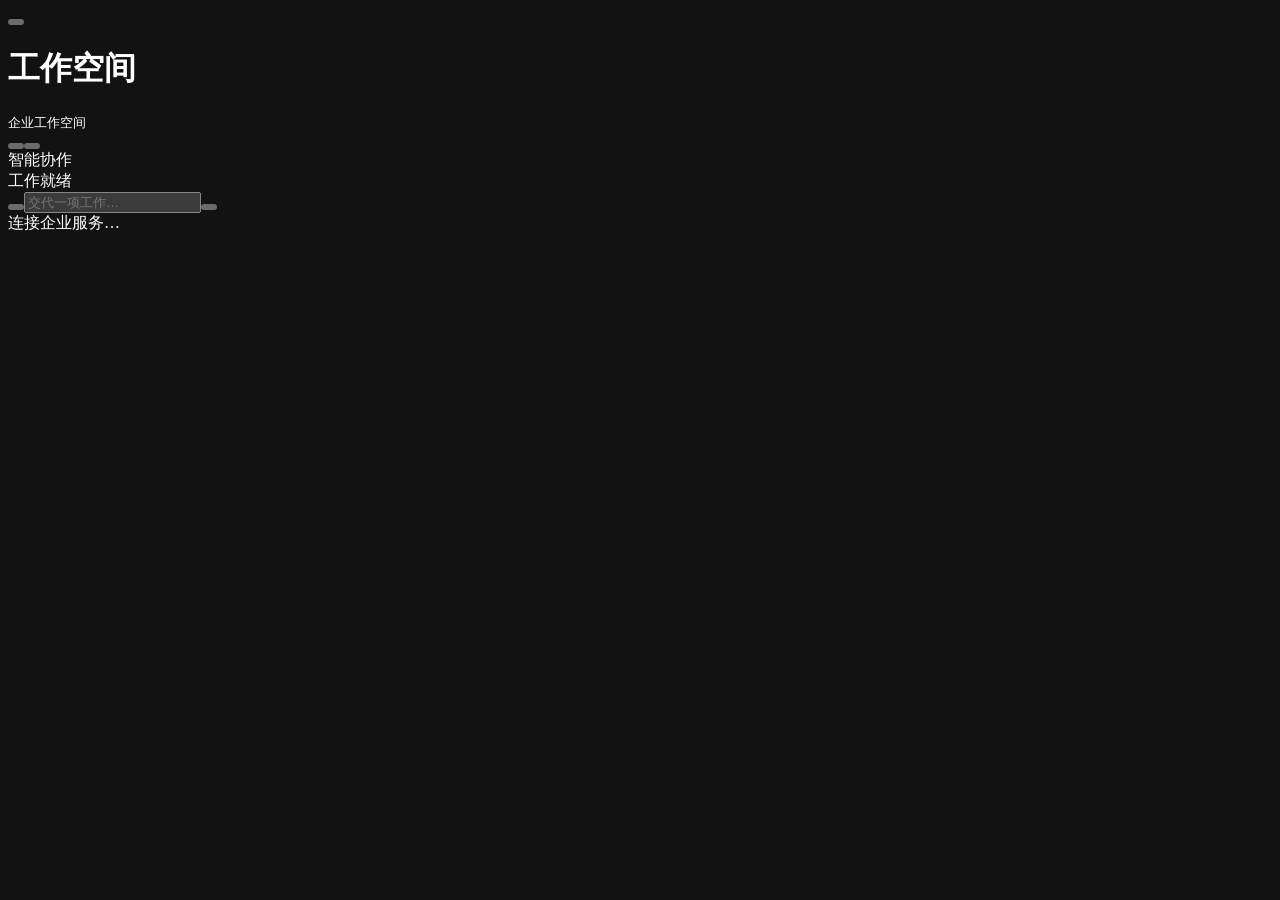
==== commit c9aa47eb: "Keep shared workspace markup small and remove preview controls" ====
--- a/logistics-ai-backend/frontend/shared/index.html
+++ b/logistics-ai-backend/frontend/shared/index.html
@@ -1,83 +1,6 @@
 <!doctype html>
 <html lang="zh-CN"><head><meta charset="utf-8"><meta name="viewport" content="width=device-width, initial-scale=1, viewport-fit=cover"><meta name="color-scheme" content="dark"><title>企业 AI 工作台</title>
-<style>
-*{box-sizing:border-box}body{margin:0;font:13px -apple-system,BlinkMacSystemFont,"PingFang SC","Microsoft YaHei",sans-serif;color:#eeebf4;-webkit-font-smoothing:antialiased;background:#c8cbd5}button,input{font:inherit;color:inherit}button{cursor:pointer}button:focus-visible{outline:2px solid #c5b9e0;outline-offset:3px}button{transition:background .24s,border-color .24s,box-shadow .3s,transform .35s}button:active{scale:.97}.preview{padding:12px 16px 20px;max-width:1660px;margin:auto}.previewhead{display:flex;align-items:center;gap:10px;color:#4d5262;padding:0 3px 12px;font-size:11px}.grow{flex:1;min-width:0}.switcher{display:flex;gap:2px;padding:3px;border-radius:7px;background:#b8bdca;border:1px solid #a9afbd}.switcher button{background:none;border:0;color:#646a79;font-size:11px;padding:6px 10px;border-radius:4px}.switcher button.on{background:#f4f5f9;color:#313644;box-shadow:0 2px 4px #0002}.viewport{display:flex;justify-content:center;position:relative}.app{width:100%;max-width:1440px;min-width:0;min-height:700px;display:flex;position:relative;isolation:isolate;container-type:inline-size;overflow:hidden;background:#0b0a0e;border:1px solid #62606c;border-top-color:#918b9d;box-shadow:0 20px 40px #2828384d;border-radius:15px;transition:max-width .55s cubic-bezier(.2,.8,.2,1);padding:7px;gap:7px}.app.tablet{max-width:760px}.app.phone{max-width:390px}.shell{display:flex;width:100%;min-width:0;gap:7px}.sidebar{width:164px;flex-shrink:0;display:flex;flex-direction:column;padding:14px 8px 9px;min-height:0}.brand{display:flex;align-items:center;gap:10px;margin:0 0 27px 3px}.brandlogo{width:30px;height:30px;flex-shrink:0;display:grid;place-items:center;background:linear-gradient(150deg,#b6a8ce38,#493f6119);border:1px solid #c3b2df4d;border-top-color:#d9cbea80;border-radius:9px;box-shadow:inset 0 1px 0 #fff2}.brandlogo svg{width:21px;height:21px}.brand b{font-size:13px;font-weight:550;letter-spacing:.2px}.brand small{display:block;font-size:10px;color:#777181;margin-top:4px}.new{display:flex;align-items:center;gap:8px;text-align:left;padding:10px 9px;border:1px solid #49434f;border-top-color:#635b6d;background:linear-gradient(#2c2933,#1c1a23);border-radius:7px;box-shadow:inset 0 1px 0 #fff1;color:#e0dbe8}.new:hover{background:#38313f}.sidebar svg{width:15px;height:15px;flex-shrink:0}.nav{display:flex;flex-direction:column;gap:3px;margin-top:16px}.nav button,.history button,.module{border:1px solid transparent;background:none;color:#a49bab;padding:10px 7px;border-radius:6px;display:flex;align-items:center;gap:8px;text-align:left;font-size:11px;min-width:0}.nav button:hover,.history button:hover,.module:hover{background:#26202e;color:#ede7f7}.nav button.active{background:linear-gradient(100deg,#3a3047,#211d29);border-color:#51445e;color:#eae2f5}.nav button.active svg{color:#cbb8e6}.label{font-size:10px;color:#756d80;padding:0 7px;margin:25px 0 8px;letter-spacing:.3px}.history{display:flex;flex-direction:column;gap:2px}.history button span{overflow:hidden;text-overflow:ellipsis;white-space:nowrap}.history .live{width:5px;height:5px;background:#bfb1e2;box-shadow:0 0 8px #d3c4f2;border-radius:50%;margin-left:auto;flex-shrink:0}.modules{display:flex;flex-direction:column;gap:2px}.profile{display:flex;gap:9px;align-items:center;border-top:1px solid #2c2533;padding:14px 2px 0;margin-top:auto}.avatar{width:28px;height:28px;display:grid;place-items:center;background:linear-gradient(145deg,#82778f,#383042);border:1px solid #bfb1cd45;border-radius:8px;font-size:11px;flex-shrink:0}.profile b{font-size:11px;font-weight:500}.profile small{display:block;font-size:9px;color:#82788e;margin-top:4px}.main{min-width:0;flex:1;display:flex;flex-direction:column;gap:8px}.top{display:flex;align-items:center;gap:9px;padding:9px 12px 5px;height:52px}.top h1{font-size:17px;font-weight:500;letter-spacing:-.5px;margin:0}.top small{display:block;color:#817789;font-size:10px;margin-top:4px}.iconbtn{width:30px;height:30px;display:grid;place-items:center;border-radius:8px;border:1px solid #aa96c225;background:#9d8aaf0b;color:#b9abc9;flex-shrink:0}.iconbtn:hover{border-color:#bca9d25c;background:#ac96c224}.iconbtn svg{width:16px;height:16px}.canvas{position:relative;min-width:0;flex:1;display:flex;flex-direction:column;isolation:isolate;overflow:hidden;border:1px solid #5c526c;border-top-color:#8a799e;border-radius:11px;padding:17px clamp(14px,4cqw,48px) 15px;background:radial-gradient(ellipse at 67% -22%,#685373 0%,#40334e 24%,#231e32 49%,#15121f 80%);box-shadow:inset 0 1px 1px #e9d5f530}.grain{position:absolute;inset:0;z-index:-1;pointer-events:none;background-image:url("data:image/svg+xml,%3Csvg viewBox='0 0 160 160' xmlns='http://www.w3.org/2000/svg'%3E%3Cfilter id='n'%3E%3CfeTurbulence type='fractalNoise' baseFrequency='.94' numOctaves='3' stitchTiles='stitch'/%3E%3C/filter%3E%3Crect width='100%25' height='100%25' opacity='.22' filter='url(%23n)'/%3E%3C/svg%3E");opacity:.23;mix-blend-mode:soft-light}.canvas:before{content:"";position:absolute;inset:0;z-index:-2;background-image:radial-gradient(circle,#dfc7ef4a .55px,transparent 1px);background-size:45px 51px;mask-image:linear-gradient(#000,transparent 85%)}.ambient{position:absolute;z-index:-1;width:480px;height:300px;right:-130px;top:-190px;border-radius:50%;background:#c5a4df;filter:blur(90px);opacity:.12;pointer-events:none;transition:opacity 1.2s,transform 1.2s}.canvas.busy .ambient{opacity:.29;transform:translate(-120px,45px)}.canvashead{display:flex;align-items:center;gap:8px;color:#c5b9d6;font-size:11px;padding-bottom:15px}.canvashead svg{width:17px;height:17px}.status{display:flex;align-items:center;gap:6px;color:#b7a8c6;font-size:10px}.statusdot{width:6px;height:6px;border-radius:50%;background:#cbb9eb;box-shadow:0 0 9px #ccaeff;transition:background .5s,box-shadow .5s}.statusdot.busy{background:#e8c6ee;animation:breathe 1.8s ease-in-out infinite}.statusdot.done{background:#9ec8b0;box-shadow:0 0 10px #a3dfbd80}@keyframes breathe{50%{box-shadow:0 0 0 5px #cdb9ef23,0 0 14px #ead7ff}}.content{flex:1;min-width:0}.intro{padding:22px 0 10px}.intro .date{font-size:10px;letter-spacing:1px;color:#ad9cbe}.intro h2{font-size:clamp(25px,4.4cqw,39px);font-weight:420;letter-spacing:-1px;line-height:1.35;margin:11px 0 13px;color:#f0eaf6}.intro p{font-size:13px;line-height:1.9;color:#c9bcd9;margin:0;max-width:600px}.intro strong{font-weight:500;color:#f0d1ca}.appear{animation:appear .7s cubic-bezier(.2,.85,.2,1) both}@keyframes appear{from{opacity:0;transform:translateY(14px);filter:blur(5px)}to{opacity:1;transform:translateY(0);filter:blur(0)}}.gallery{display:grid;grid-template-columns:.92fr 1.32fr .92fr;gap:8px;align-items:center;padding:23px 0 25px;perspective:1000px}.artifact{--tx:0px;--ty:0px;--rot:0deg;position:relative;min-width:0;text-align:left;padding:0;overflow:hidden;border-radius:10px;border:1px solid #cbb8df50;border-top-color:#e8d4f28c;background:linear-gradient(150deg,#6a5a7b93,#33283fe8);box-shadow:0 16px 28px #07050d80,inset 0 1px 0 #f5e5ff13;transform:translate(var(--tx),var(--ty)) rotate(var(--rot));transition:transform .6s cubic-bezier(.16,1,.3,1),box-shadow .5s,border-color .4s,filter .4s;animation:materialize .8s cubic-bezier(.16,1,.3,1) backwards}.artifact.a{--tx:6px;--rot:-4deg;animation-delay:.1s}.artifact.b{--ty:-7px;z-index:2;animation-delay:.22s;border-top-color:#f0c5d59c;background:linear-gradient(150deg,#775b739e,#36283f)}.artifact.c{--tx:-6px;--rot:4deg;animation-delay:.34s}.artifact:after{content:"";position:absolute;top:-100%;left:-70%;height:300%;width:45%;background:linear-gradient(90deg,transparent,#f3e6ff12,transparent);transform:rotate(28deg);transition:left .9s;pointer-events:none}.artifact:hover:after{left:150%}.artifact:hover{z-index:5;transform:translateY(-14px) rotate(0) scale(1.035);box-shadow:0 26px 44px #090510a0,0 0 25px #ccb1e21c;border-color:#e9d4f0a1}.gallery:has(.artifact:hover) .artifact:not(:hover){filter:brightness(.86)}@keyframes materialize{from{opacity:0;transform:translateY(28px) scale(.9)}to{opacity:1;transform:translate(var(--tx),var(--ty)) rotate(var(--rot))}}.arthead{display:flex;align-items:center;gap:7px;padding:10px 11px;border-bottom:1px solid #dcc4ee28;background:#100c1a3d;font-size:10px;color:#e1d4ee}.arthead svg{width:14px;height:14px;flex-shrink:0}.artbody{padding:15px 12px;min-height:150px;position:relative}.b .artbody{min-height:180px;background:radial-gradient(ellipse at 100% 0%,#e9a9b119,transparent 85%)}.artbody h3{font-size:12px;font-weight:500;margin:0 0 8px;color:#e9e0f2}.artbody small{font-size:10px;color:#b7a7c9;line-height:1.65}.number{font:400 clamp(24px,4cqw,34px) ui-monospace,SFMono-Regular,Menlo,monospace;letter-spacing:-1.5px;margin:11px 0 7px;color:#f1e6f8}.number.alert{color:#f4bab1}.artfoot{display:flex;align-items:center;gap:5px;justify-content:space-between;padding:10px;border-top:1px solid #d6bfe520;background:#17112035;color:#c1b1d1;font-size:9px}.field{display:flex;align-items:center;justify-content:space-between;gap:10px;border-bottom:1px solid #d7c0e51f;padding:10px 0;font-size:11px}.field span:first-child{color:#b5a3c7}.field b{font-weight:500;color:#e8dff0}.tag{display:inline-flex;align-items:center;gap:5px;background:#ac5e592c;border:1px solid #df999e55;border-radius:4px;color:#edb2ac;padding:4px 6px;font-size:9px}.tag:before{content:"";width:4px;height:4px;border-radius:50%;background:#e8aca5}.mini{display:flex;align-items:end;gap:4px;margin:15px 0 3px;height:30px}.mini i{display:block;flex:1;border:1px solid #c7afd052;border-radius:2px 2px 0 0;background:linear-gradient(#c6b3db65,#b6a1ce16)}.receiptbars{display:flex;gap:3px;margin:15px 0 6px}.receiptbars i{height:3px;flex:1;border-radius:3px;background:#c6b4dd40}.receiptbars i:nth-child(-n+2){background:#a3c5b2}.quietline{display:flex;align-items:center;gap:9px;color:#ad9dbf;font-size:11px;border-top:1px solid #c9b0e020;padding:14px 1px 10px;line-height:1.7}.quietline svg{width:15px;height:15px;flex-shrink:0;color:#b4cdbd}.quietline button{padding:5px 7px;background:none;border:0;color:#c7b6da;font-size:10px}.quietline button:hover{background:#b6a4cf18;border-radius:4px}.trace{display:grid;grid-template-rows:0fr;opacity:0;transition:grid-template-rows .5s cubic-bezier(.2,.8,.2,1),opacity .4s}.trace.open{grid-template-rows:1fr;opacity:1}.traceinner{overflow:hidden}.traceinner div{font:11px/2.1 -apple-system,sans-serif;color:#b5a5c8;border-left:1px solid #b9a4d050;padding:0 12px;margin:9px 0 16px 8px}.bottom{margin-top:20px}.suggestions{display:flex;gap:8px;margin:0 0 10px;flex-wrap:wrap}.suggestions button{display:flex;align-items:center;gap:6px;border:1px solid #cc9da544;background:#b1707714;border-radius:6px;padding:7px 10px;color:#dfb4b9;font-size:10px}.suggestions button:hover{background:#bb798331;border-color:#cf969c7b}.suggestions svg{width:13px;height:13px}.composer{display:flex;align-items:center;gap:9px;padding:10px;border:1px solid #c5aee05c;border-top-color:#ecdaff80;border-radius:10px;background:linear-gradient(150deg,#bfa9d332,#9280ad1e);box-shadow:inset 0 1px 9px #e9d5ff0a,0 8px 23px #06030d44;backdrop-filter:blur(24px);transition:border-color .35s,box-shadow .35s}.composer:focus-within{border-color:#e1c6f8ad;box-shadow:0 0 0 3px #c5a0e411,0 0 30px #b69cda20,inset 0 1px 8px #f5e6ff19}.composer input{flex:1;width:100%;min-width:0;padding:8px 0;outline:none;border:0;background:none;font-size:13px;color:#f4eaf8}.composer input::placeholder{color:#b29ec4}.composer button{background:none;border:0;display:grid;place-items:center;flex-shrink:0;padding:5px;color:#c9b6dd}.composer svg{width:17px;height:17px}.composer .send{width:35px;height:35px;border-radius:8px;border:1px solid #f4e8fc;background:linear-gradient(150deg,#f7edf9,#c3b3d1);color:#3d314d;box-shadow:0 4px 11px #0003,inset 0 1px 0 #fff8}.composer .send:hover{background:#fcf4ff;box-shadow:0 0 15px #e9d3ff45}.fine{font-size:9px;color:#93829f;text-align:center;margin:9px 0 0}.userbubble{max-width:88%;width:fit-content;margin:10px 0 24px auto;padding:12px 15px;background:linear-gradient(140deg,#c5afd326,#ac95be15);border:1px solid #d4bde348;border-radius:10px 10px 3px 10px;font-size:13px;line-height:1.8;overflow-wrap:anywhere}.agentline{display:flex;gap:7px;align-items:center;color:#d9c9ea;font-size:11px;margin-bottom:14px}.agentline svg{width:17px;height:17px}.jobbox{border:1px solid #c5a9df48;border-top-color:#e3c9f186;border-radius:11px;background:linear-gradient(145deg,#aa89c423,#2d203d80);padding:18px;box-shadow:0 10px 25px #09051044}.jobhead{display:flex;align-items:center;gap:10px}.jobhead h3{font-size:15px;font-weight:450;margin:0;color:#f1e7f7}.jobhead small{font-size:10px;color:#b8a3cc}.jobmotion{width:35px;height:35px;border-radius:11px;position:relative;display:grid;place-items:center;border:1px solid #d3b6ef44;background:radial-gradient(#cbb4e73a,#a389c20a);flex-shrink:0}.jobmotion svg{width:21px;height:21px;color:#e7d0fa}.jobmotion.running:before{content:"";position:absolute;inset:-1px;border-radius:11px;border:1px solid transparent;border-top-color:#f4dfff;border-left-color:#c4a4e5;animation:orbit 1.8s linear infinite;box-shadow:0 0 15px #cfa1ee30}@keyframes orbit{to{transform:rotate(360deg)}}.track{height:3px;background:#c3a3d525;border-radius:4px;margin:17px 0 14px;overflow:hidden}.track>div{height:100%;width:0;background:linear-gradient(90deg,#a387c6,#f2d2f3);box-shadow:0 0 10px #d7a7fb;transition:width .9s cubic-bezier(.16,1,.3,1)}.step{display:flex;align-items:center;gap:9px;padding:11px 0;border-bottom:1px solid #c9a9df14;font-size:11px;color:#877992;transition:color .4s,transform .4s}.step:last-child{border:0}.step.active{color:#f3dff9;transform:translateX(3px)}.step.done{color:#cec0dc}.step .indicator{width:16px;height:16px;border:1px solid #c7aada3c;border-radius:50%;display:grid;place-items:center;flex-shrink:0;transition:background .35s,border-color .35s}.step.active .indicator{border-top-color:#f5dfff;animation:orbit 1.2s linear infinite}.step.done .indicator{color:#c2e0ce;background:#9bbda427;border-color:#b0d2b44a}.step svg{width:10px;height:10px}.step small{margin-left:auto;font-size:9px;color:#a995bb}.jobcontrols{display:flex;gap:8px;margin-top:12px}.secondary{background:#bba3d218;border:1px solid #ceb4e143;border-radius:6px;color:#e0cdef;padding:9px 12px;font-size:11px}.secondary:hover{background:#d1b4e531}.primary{border:1px solid #e7b2b096;border-top-color:#f1ceca;background:linear-gradient(#b27377,#75494e);color:#fbe8e6;border-radius:6px;padding:10px 14px;font-size:11px;box-shadow:inset 0 1px 0 #ffe0de30,0 5px 13px #12070b30}.primary:hover{background:#b7797d}.result{margin-top:17px;font-size:13px;line-height:1.9;color:#ded0e9}.complete{display:flex;align-items:center;gap:7px;color:#bdd6c5;font-size:11px;margin:0 0 10px}.complete svg{width:16px;height:16px}.empty{text-align:center;padding:65px 10px}.empty svg{width:39px;height:39px;color:#e5c9f2;filter:drop-shadow(0 0 14px #b48bd36b)}.empty h2{font-size:27px;font-weight:420;letter-spacing:-.5px}.empty p{color:#b7a2c9;font-size:12px;line-height:1.8}.tasklist{margin-top:20px;border-top:1px solid #c7aadf30}.taskrow{display:flex;align-items:center;gap:11px;width:100%;border:0;border-bottom:1px solid #c7aadf20;padding:15px 4px;text-align:left;background:none;color:#e1d3ec;overflow-wrap:anywhere}.taskrow:hover{background:#d4b5ef0b}.taskrow svg{width:17px;height:17px;color:#baa8d1;flex-shrink:0}.taskrow small{font-size:10px;color:#a18db9;margin-left:auto}.overlay{position:fixed;inset:0;z-index:30;display:flex;align-items:center;justify-content:center;background:#08051090;backdrop-filter:blur(0);opacity:0;visibility:hidden;pointer-events:none;padding:18px;transition:opacity .42s,backdrop-filter .5s,visibility 0s .42s}.overlay.open{opacity:1;visibility:visible;pointer-events:auto;backdrop-filter:blur(12px);transition-delay:0s}.sheet{width:510px;max-width:100%;max-height:90dvh;overflow:auto;border:1px solid #a48db5;border-top-color:#e0c7ef;border-radius:13px;background:radial-gradient(ellipse at 68% -10%,#67516f,#34283f 45%,#221b2d);box-shadow:0 30px 100px #000b,inset 0 1px 0 #f5e4ff2b;opacity:0;transform:translateY(22px) scale(.94);will-change:transform}.overlay.open .sheet{opacity:1;transform:none}.sheethead{display:flex;align-items:center;gap:10px;border-bottom:1px solid #d2b7e32b;background:#150e2240;padding:13px 16px;font-size:11px;color:#e0cdeb}.sheethead svg{width:16px;height:16px}.sheetbody{padding:22px}.sheetbody h2{font-size:25px;font-weight:430;letter-spacing:-.7px;margin:10px 0 12px}.sheetbody p{font-size:12px;line-height:1.9;color:#d0bedf}.sheetbody .field{padding:12px 0;font-size:12px}.sheetbody .number{font-size:38px}.sheetactions{display:flex;gap:8px;flex-wrap:wrap;margin-top:21px}.toast{position:fixed;z-index:40;bottom:22px;left:50%;max-width:90%;width:max-content;display:flex;align-items:center;gap:10px;pointer-events:none;transform:translate(-50%,16px) scale(.92);opacity:0;visibility:hidden;filter:blur(5px);padding:10px 12px;background:linear-gradient(145deg,#4c3c5bf5,#262035f5);border:1px solid #c6aad963;border-top-color:#e1caed8f;border-radius:10px;box-shadow:0 10px 40px #0008;transition:transform .55s cubic-bezier(.16,1,.3,1),opacity .3s,filter .4s,visibility 0s .55s;font-size:11px;color:#e9d8f2}.toast.open{pointer-events:auto;visibility:visible;opacity:1;filter:blur(0);transform:translate(-50%,0) scale(1);transition-delay:0s}.toastmark{width:26px;height:26px;border:1px solid #b9d2bb50;border-radius:50%;display:grid;place-items:center;background:#a8c8af1e;color:#c0dfc7;flex-shrink:0}.toastmark svg{width:15px;height:15px}.toast button{padding:6px 8px;background:#d7bce621;border:1px solid #d2bce23b;border-radius:5px;color:#eedcf6;font-size:10px}.mobileonly{display:none}.app.phone .sidebar{display:none}.app.phone .mobileonly{display:grid}
-@container (max-width:720px){.sidebar{width:128px;padding:13px 4px}.brand{gap:6px}.brand b{font-size:11px}.brandlogo{width:25px;height:25px}.brand small{font-size:9px}.canvas{padding:15px}.gallery{gap:5px}.arthead{padding:9px 7px;font-size:9px}.artbody{padding:12px 8px}.artfoot{font-size:8px;padding:8px 6px}.field{font-size:10px}.number{font-size:24px}.intro{padding-top:16px}}
-@container (max-width:580px){.sidebar{display:none}.mobileonly{display:grid}.canvas{padding:15px 13px}.top{padding:6px 5px 4px}.top h1{font-size:16px}.gallery{display:flex;flex-direction:column;gap:9px;align-items:stretch;padding:17px 0}.artifact{--rot:0deg!important;--tx:0px!important;--ty:0px!important}.artifact.b{order:-1}.artifact .artbody{min-height:0;padding:12px}.artifact.a .artbody,.artifact.c .artbody{display:flex;align-items:center;gap:10px;flex-wrap:wrap}.artifact.a .mini,.artifact.c .receiptbars{display:none}.artifact.a .artbody h3,.artifact.c .artbody h3{margin:0}.artifact .number{font-size:25px;margin:3px 0}.artifact.b .number{font-size:30px}.artifact .arthead{font-size:10px;padding:9px 10px}.artifact .artfoot{font-size:9px;padding:7px 10px}.intro h2{font-size:27px}.intro p{font-size:12px}.canvashead{padding-bottom:7px}.intro{padding-top:13px}.suggestions button{font-size:9px;padding:6px 7px}.composer input{font-size:12px}.bottom{margin-top:12px}}
-body.phone-preview .overlay{align-items:flex-end;padding:8px}body.phone-preview .sheet{max-width:390px;border-radius:14px 14px 8px 8px}.app{min-height:max(700px,calc(100dvh - 72px))}@media(max-width:580px){.preview{padding:8px 6px 10px}.previewhead{font-size:10px}.switcher button{padding:5px 7px}.app{min-height:calc(100dvh - 58px)}.overlay{align-items:flex-end;padding:8px}.sheet{border-radius:14px 14px 8px 8px}.sheetbody{padding:17px}.sheetbody h2{font-size:23px}}@media(prefers-reduced-motion:reduce){*,*:before,*:after{animation-duration:.01ms!important;transition-duration:.01ms!important}}
-
-/* 07: use the actual browser viewport in desktop mode, not a capped mockup. */
-body:not(.device-preview){background:#0b0a0e;}
-body:not(.device-preview) .preview{width:100%;max-width:none;margin:0;padding:0;min-height:100dvh;display:flex;flex-direction:column;}
-body:not(.device-preview) .previewhead{margin:0;padding:6px 12px;min-height:40px;color:#a49bab;background:#121016;border-bottom:1px solid #302936;flex-shrink:0;}
-body:not(.device-preview) .switcher{background:#201b28;border-color:#43394f;}
-body:not(.device-preview) .switcher button{color:#ada0bc;}
-body:not(.device-preview) .switcher button.on{background:#453951;color:#f4eaf8;}
-body:not(.device-preview) .viewport{width:100%;flex:1;}
-body:not(.device-preview) .app{width:100%;max-width:none;min-height:calc(100dvh - 40px);border:0;border-radius:0;box-shadow:none;padding:7px;}
-@media(min-width:1000px){body:not(.device-preview) .sidebar{width:clamp(164px,14vw,240px);}}
-/* Let larger displays reflow naturally without stretching typography. */
-@media(min-width:1600px){body:not(.device-preview) .canvas{padding-inline:clamp(48px,4vw,96px);}}
-
-
-/* App shell: the viewport stays fixed; only the active workspace scrolls. */
-html,body{width:100%;height:100%;overflow:hidden;overscroll-behavior:none}
-body{background:#0b0a0e!important}
-body .preview,body:not(.device-preview) .preview{height:100dvh;min-height:0;max-width:none;width:100%;padding:0;display:flex;flex-direction:column;overflow:hidden}
-body .previewhead,body:not(.device-preview) .previewhead{min-height:40px;flex:0 0 auto;margin:0;padding:5px 12px;background:#121016;color:#a49bab;border-bottom:1px solid #302936}
-body .switcher{background:#201b28;border-color:#43394f}body .switcher button{color:#ada0bc}body .switcher button.on{background:#453951;color:#f4eaf8}
-body .viewport{flex:1;min-height:0;align-items:center;overflow:hidden}
-body .app,body:not(.device-preview) .app{height:100%;min-height:0;max-height:100%;padding:7px;box-shadow:none;flex-shrink:0}
-body.device-preview .viewport{padding:8px;background:radial-gradient(ellipse at top,#34303d,#141219 70%)}
-body.phone-preview .app{max-width:390px;max-height:844px;border-radius:18px}
-body.device-preview:not(.phone-preview) .app{max-width:920px;border-radius:14px}
-.shell,.main,.canvas{min-height:0;overflow:hidden}.top,.canvashead,.bottom{flex-shrink:0}.canvas{padding-bottom:12px}.content{flex:1 1 0;min-height:0;overflow-y:auto;overflow-x:hidden;overscroll-behavior:contain;scrollbar-width:thin;scrollbar-color:#80708d55 transparent;scroll-padding:14px}.sidebar{overflow-y:auto;scrollbar-width:thin}.bottom{margin-top:10px}.gallery{padding-inline:10px}.bottom .fine{margin-top:7px}.mobile-tabs{display:none}.top{flex-shrink:0}.sheet{display:flex;flex-direction:column;overflow:hidden;max-height:min(88dvh,720px)}.sheethead{flex-shrink:0}.sheetbody{min-height:0;overflow-y:auto;overscroll-behavior:contain}.sheetactions{padding-bottom:4px}
-/* Phone and narrow windows: a native-style compact home, with stable tabs. */
-@container (max-width:580px){
- .app .top{height:44px}.top small{display:none}.top #menuBtn,.top #historyBtn{display:none}.top #newBtn{width:36px;height:36px}.canvas{padding:12px 12px 9px;border-radius:11px}.canvashead{padding-bottom:9px}.content{padding:0 1px}.intro{padding:6px 0 3px}.intro .date{font-size:10px}.intro h2{font-size:24px;line-height:1.28;margin:8px 0}.intro p{font-size:12px;line-height:1.6}.gallery{display:grid;grid-template-columns:minmax(0,1fr) minmax(0,1fr);gap:8px;padding:12px 0 8px}.artifact.b{grid-column:1/-1;order:-1}.artifact.b .artbody{min-height:0;display:grid;grid-template-columns:1fr 1fr;align-items:center;gap:4px 10px;padding:10px 12px}.artifact.b .tag{justify-self:start}.artifact.b .number{grid-column:1;grid-row:2/4;font-size:27px}.artifact.b .field{grid-column:2;padding:5px 0;font-size:10px}.artifact.b .field:nth-of-type(3){grid-row:1/3}.artifact.b .artbody small{grid-column:1/-1;font-size:10px}.artifact.a .artbody,.artifact.c .artbody{display:block;padding:9px 10px;min-height:0}.artifact.a .artbody h3,.artifact.c .artbody h3{font-size:11px}.artifact.a .artbody small,.artifact.c .artbody small{font-size:9px}.artifact .artfoot{padding:7px 8px;font-size:9px}.artifact .arthead{font-size:10px;padding:8px 9px}.artifact .number{font-size:25px;margin:4px 0}.quietline{padding:7px 0;font-size:10px}.quietline button{font-size:10px}.bottom{margin-top:8px}.suggestions{margin-bottom:6px}.suggestions button{padding:7px 9px;font-size:10px}.composer{padding:5px 7px;min-height:48px}.composer input{font-size:16px;padding:8px 0}.composer .send{width:38px;height:38px}.fine{display:none}.mobile-tabs{display:flex;flex:0 0 auto;justify-content:space-around;align-items:center;gap:3px;padding:5px 0 max(3px,env(safe-area-inset-bottom));border-top:1px solid #9e88b124;background:#14111b;min-height:57px}.mobile-tabs button{position:relative;flex:1;display:flex;flex-direction:column;align-items:center;justify-content:center;gap:4px;min-height:44px;background:none;border:0;border-radius:9px;color:#a093b0;font-size:10px}.mobile-tabs svg{width:20px;height:20px}.mobile-tabs button.active{color:#f2e4ff;background:#b99cd41b}.mobile-tabs button.active:before{content:'';width:16px;height:2px;border-radius:3px;background:#d9b9f3;position:absolute;top:0;box-shadow:0 0 9px #d9b9f388}.mobile-tabs button:active{background:#b99cd42a}.empty{padding:38px 8px}.jobbox{padding:12px}.userbubble{margin:4px 0 12px auto;font-size:12px}.step{padding:8px 0}.jobhead h3{font-size:13px}.sheetbody .field{padding:12px 0}.taskrow{min-height:48px}
-}
-@media(max-width:580px){body .previewhead,body:not(.device-preview) .previewhead{min-height:32px;padding:3px 8px;font-size:10px}body .switcher button{padding:4px 7px}body.device-preview .viewport{padding:0}body .app,body.device-preview .app{border-radius:0;border:0;max-width:none!important;padding:5px}body .overlay{padding:0;align-items:flex-end}.sheet{width:100%;max-width:none!important;border-radius:18px 18px 0 0!important;padding-bottom:env(safe-area-inset-bottom);max-height:86dvh}.toast{bottom:calc(68px + env(safe-area-inset-bottom));max-width:94%}}
-body.phone-preview .toast{bottom:72px}.mobile-tabs button:focus-visible{outline-offset:-3px}
-
-
-/* 07 — compact native shell, restrained material motion */
-.app,.shell,.main,.canvas,.content,.tasklist,.taskrow,.taskrow .grow,.sheet,.sheetbody{min-width:0;max-width:100%}
-.taskrow{overflow:hidden;min-height:54px;gap:10px;padding:14px 8px;border-radius:7px;align-items:center;transition:background .16s,transform .18s}
-.taskrow>span{overflow-wrap:anywhere;min-width:0}.taskrow>small{flex-shrink:0;white-space:nowrap}.taskrow svg{flex:0 0 17px}
-.userbubble,.reply,.result,.step,.field,.toast{overflow-wrap:anywhere}.step>span:nth-child(2),.field>b{min-width:0}.step small{flex-shrink:0}.field>b{text-align:right}.content{contain:layout;overflow-x:clip;scrollbar-gutter:stable}.canvas{min-width:0}.overlay{overflow:hidden;align-items:center;transition:opacity .23s,backdrop-filter .3s}.sheet{max-height:calc(100% - 24px);overscroll-behavior:contain}.sheethead{touch-action:none;user-select:none}.sheet .handle{display:none}.sheetbody{overflow-wrap:anywhere}.sheethead .iconbtn{width:34px!important;height:34px!important}.overlay:not(.open) .sheet{pointer-events:none}.toast{white-space:normal;width:max-content;max-width:calc(100% - 28px);bottom:22px;gap:9px}.toast>span:nth-child(2){min-width:0}.toast button{flex-shrink:0}.toastmark{animation:confirm .35s cubic-bezier(.16,1,.3,1) both}@keyframes confirm{from{scale:.6;opacity:0}to{scale:1;opacity:1}}
-.appear{animation:appear .26s cubic-bezier(.2,.75,.2,1) both}@keyframes appear{from{opacity:0;transform:translateY(6px)}to{opacity:1;transform:translateY(0)}}.artifact{animation-duration:.42s;animation-fill-mode:backwards;transition:transform .36s cubic-bezier(.2,.8,.2,1),box-shadow .28s,border-color .2s,filter .2s}.artifact.a{animation-delay:.025s}.artifact.b{animation-delay:.06s}.artifact.c{animation-delay:.095s}.artifact:active{scale:.975}.artifact:hover{transform:translateY(-7px) rotate(0) scale(1.015)}.artifact:after{transition:left .65s}.gallery{isolation:isolate}.step{transition:color .2s,transform .22s}.step.done .indicator svg{animation:confirm .28s ease-out}.track>div{transition:width .5s cubic-bezier(.16,1,.3,1)}.canvas.busy .ambient{transition:opacity .55s,transform .9s}.jobmotion.finished{background:#9fceb32b;border-color:#a7d0b36b;color:#c6e8d0}.jobmotion.finished svg{color:#c6e8d0;animation:confirm .3s ease-out}.toast.open{transition-duration:.28s}.taskrow:active,.mobile-tabs button:active,.primary:active,.secondary:active{scale:.98}.content[data-view=tasks] .intro,.content[data-view=history] .intro{padding-top:12px}.content[data-view=tasks] .tasklist,.content[data-view=history] .tasklist{margin-top:12px}.suggestions:empty{display:none}
-@container (max-width:580px){.content{scrollbar-gutter:auto;padding-inline:1px}.mobile-tabs{position:relative;isolation:isolate;gap:0;padding-inline:3px;min-height:60px}.mobile-tabs button{min-width:0;background:none!important;z-index:1;transition:color .2s;touch-action:manipulation}.mobile-tabs button.active:before{display:none}.mobile-tabs .tab-indicator{position:absolute;z-index:0;left:0;top:5px;bottom:max(5px,env(safe-area-inset-bottom));width:calc((100% - 6px)/4);border-radius:11px;background:linear-gradient(145deg,#b8a0d02b,#9280b010);border:1px solid #c4acd32a;box-shadow:inset 0 1px 0 #e5d2f017;transition:transform .32s cubic-bezier(.2,.85,.2,1);pointer-events:none}.mobile-tabs button svg{transition:transform .22s}.mobile-tabs button.active svg{transform:translateY(-1px)}.app .overlay{align-items:flex-end;padding:0}.app .sheet{width:100%;border-radius:18px 18px 0 0;max-height:calc(100% - 20px);padding-bottom:env(safe-area-inset-bottom)}.sheet .handle{display:block;position:absolute;top:6px;left:calc(50% - 18px);width:36px;height:4px;background:#bca8ce65;border-radius:5px}.sheet{position:relative}.sheethead{padding-top:17px;min-height:60px}.toast{bottom:70px}.content[data-view=tasks] .intro h2,.content[data-view=history] .intro h2{font-size:25px}.content[data-view=tasks] .taskrow,.content[data-view=history] .taskrow{font-size:12px}.taskrow small{font-size:10px}.app[data-view=tasks] .bottom,.app[data-view=history] .bottom{display:none}.gallery .artifact:hover{transform:none}.gallery .artifact:after{display:none}.artifact .artbody .field{min-width:0}.artifact.b .artbody{grid-template-columns:minmax(0,1fr) minmax(0,1fr)}.artifact.b .number{font-size:clamp(18px,6.5cqw,27px)}.artifact.b .field{gap:4px}.artifact.b .field b{font-size:9px}.app.keyboard .mobile-tabs{display:none}}
-@media(hover:none){.artifact:hover{transform:translate(var(--tx),var(--ty)) rotate(var(--rot))}.gallery:has(.artifact:hover) .artifact:not(:hover){filter:none}.artifact:after{display:none}}
-@media(prefers-reduced-motion:reduce){.mobile-tabs .tab-indicator{transition:none!important}}
-
-/* 08: typography and information hierarchy. System fonts, no network required. */
-:root{--ui-font:-apple-system,BlinkMacSystemFont,"SF Pro Text","PingFang SC","Noto Sans CJK SC","Microsoft YaHei UI",sans-serif;--display-font:-apple-system,BlinkMacSystemFont,"SF Pro Display","PingFang SC","Noto Sans CJK SC","Microsoft YaHei UI",sans-serif;--t-primary:#f2edf6;--t-secondary:#c9bfd6;--t-muted:#a99bb9;--t-faint:#92849f}
-body{font-family:var(--ui-font);font-weight:400;font-size:14px;letter-spacing:.005em;font-synthesis:none}button,input{font-family:inherit}.intro h2,.empty h2,.sheetbody h2{font-family:var(--display-font);font-weight:550;letter-spacing:-.035em;line-height:1.29;text-wrap:balance}.intro h2{font-size:clamp(30px,3.35cqw,44px);max-width:26em;margin:12px 0 16px}.intro p,.sheetbody p,.result,.userbubble{font-size:14px;font-weight:400;line-height:1.85;color:var(--t-secondary);letter-spacing:.015em}.intro strong,.reply b{font-weight:650}.intro .date,.label{font-size:11px;font-weight:550;letter-spacing:.10em;color:var(--t-muted)}.top h1,.brand b{font-size:16px;font-weight:600;letter-spacing:-.02em}.brand small,.profile small,.top small{font-size:11px;color:var(--t-muted)}.nav button,.history button,.module{font-size:13px;font-weight:450;line-height:1.5;min-height:39px}.nav button.active{font-weight:600}.new{font-size:13px;font-weight:550}.profile b{font-size:12px;font-weight:600}.canvashead{font-size:12px;font-weight:500}.status{font-size:11px;color:var(--t-muted)}.arthead{font-size:12px;font-weight:550;letter-spacing:.01em}.artbody h3{font-size:13px;font-weight:550;line-height:1.5;color:var(--t-primary)}.number,.sheetbody .number{font-family:var(--display-font);font-variant-numeric:tabular-nums lining-nums;font-weight:530;letter-spacing:-.055em;line-height:1.16}.number{font-size:clamp(28px,3.8cqw,42px)}.artbody small,.artfoot,.tag{font-size:11px;line-height:1.5;color:var(--t-muted)}.tag{color:#f1bdb5;font-weight:550}.field{font-size:12px;line-height:1.55}.field b{font-weight:550;font-variant-numeric:tabular-nums}.quietline,.quietline button{font-size:12px}.suggestions button,.secondary,.primary{font-size:12px;font-weight:550}.taskrow{font-size:14px;font-weight:500;min-height:58px}.taskrow small{font-size:11px;font-weight:400;color:var(--t-muted)}.jobhead h3{font-size:16px;font-weight:600}.step{font-size:13px}.step small,.jobhead small{font-size:11px}.composer input{font-size:14px;letter-spacing:.01em}.sheethead{font-size:12px;font-weight:550}.sheetbody h2{font-size:27px;font-weight:580}.sheetbody .field{font-size:13px}.toast{font-size:12px}.fine{color:var(--t-faint);font-size:10px}.business-grid{display:grid;grid-template-columns:repeat(auto-fit,minmax(min(100%,220px),1fr));gap:12px;margin:22px 0}.business-tile{display:flex;align-items:center;text-align:left;gap:13px;min-width:0;min-height:88px;padding:16px 14px;border:1px solid #cbb8df42;border-top-color:#e8d4f265;border-radius:12px;background:linear-gradient(145deg,#6a5a7b70,#33283fc0);box-shadow:inset 0 1px 0 #fff1,0 8px 20px #07050d30}.business-tile:hover{border-color:#d9c7e796;transform:translateY(-2px)}.business-icon{display:grid;place-items:center;width:38px;height:38px;flex-shrink:0;border-radius:10px;background:linear-gradient(145deg,#d0b7e22c,#9780bc15);border:1px solid #ccb6e04f;color:#e6d7f4}.business-icon svg{width:20px;height:20px}.business-tile b{font-size:15px;font-weight:600;display:block}.business-tile small{display:block;font-size:12px;line-height:1.55;color:var(--t-muted);margin-top:5px}.business-arrow{font-size:22px;color:var(--t-muted)}.business-foot{display:flex;align-items:center;gap:8px;color:var(--t-muted);font-size:11px}.business-foot svg{width:15px;height:15px}.app[data-view=business] .bottom{display:none}.overlay{inset:0!important;max-width:100%;max-height:100%;overflow:clip;contain:layout paint;box-sizing:border-box}.sheet{min-height:0;max-height:calc(100% - 36px);flex-shrink:1}.sheetbody{min-height:0;flex:1 1 auto}.app{contain:layout paint}.overlay:not(.open){visibility:hidden;transition:opacity .23s,backdrop-filter .3s,visibility 0s .24s}.overlay.open{visibility:visible;transition:opacity .23s,backdrop-filter .3s}.history button span{font-weight:450}
-@container (max-width:720px){.sidebar{width:142px}.brand b{font-size:13px}.nav button,.history button{font-size:12px}.arthead,.artfoot{font-size:10px}.artbody small{font-size:10px}.field{font-size:11px}}
-@container (max-width:580px){.intro h2{font-size:25px;line-height:1.34;margin:9px 0 10px}.intro p{font-size:13px;line-height:1.65}.intro .date{font-size:10px}.top h1{font-size:17px}.arthead{font-size:11px!important}.artbody h3{font-size:12px!important}.artbody small{font-size:10px!important}.artifact .artfoot{font-size:10px}.artifact .number{font-size:28px;letter-spacing:-.045em}.artifact.b .number{font-size:clamp(19px,7cqw,29px)}.artifact.b .field b{font-size:10px}.quietline,.quietline button{font-size:11px}.suggestions button{font-size:11px}.composer input{font-size:16px}.mobile-tabs button{font-size:11px;font-weight:500}.mobile-tabs button.active{font-weight:600}.content[data-view=tasks] .taskrow,.content[data-view=history] .taskrow{font-size:14px;min-height:58px}.taskrow small{font-size:11px}.content[data-view=tasks] .intro h2,.content[data-view=history] .intro h2{font-size:26px}.business-grid{grid-template-columns:1fr;gap:10px;margin:18px 0}.business-tile{min-height:76px;padding:12px}.business-tile b{font-size:15px}.business-tile small{font-size:12px}.app .overlay{display:flex;justify-content:center;align-items:flex-end;inset:0!important;padding:0!important}.app .sheet{width:100%;max-width:100%;max-height:calc(100% - 12px);margin:0;flex:0 1 auto;border-radius:18px 18px 0 0;transform-origin:center bottom}.sheetbody h2{font-size:24px}.sheetbody .field{font-size:13px}.sheethead{font-size:13px}.jobhead h3{font-size:15px}.step{font-size:12px}.app[data-view=business] .bottom{display:none}}
-.previewhead{display:none!important}.liveform{display:grid;gap:12px;max-width:320px;margin:22px auto}.liveform input{width:100%;padding:12px;border:1px solid #bda9d84d;background:#201a2e;color:#eee4f5;border-radius:8px}.liveform label{font-size:12px;color:#bbaacb}.liveform .primary{padding:12px}.livecopy{white-space:pre-wrap;overflow-wrap:anywhere;line-height:1.9}.live-error{color:#f1b8ac;line-height:1.7;font-size:12px}.live-result a{color:#e0cdf6;text-decoration:underline}.jobbox .track.indeterminate>div{width:35%;animation:live-progress 1.5s ease-in-out infinite alternate}@keyframes live-progress{from{transform:translateX(-60%)}to{transform:translateX(240%)}}.taskrow .grow{overflow-wrap:anywhere}.artifact .artbody{overflow-wrap:anywhere}.sheetbody .field{overflow-wrap:anywhere}.taskrow button{flex-shrink:0}.live-tools{display:flex;gap:8px;flex-wrap:wrap;margin:12px 0}.live-empty{padding:18px 0;color:#a99bbf;line-height:1.8}.history .active{color:#ede4f8}</style></head><body>
-<div class="preview"><div class="previewhead"><span>企业 AI 工作台</span><div class="grow"></div><div class="switcher"><button class="on" onclick="resize('desktop',this)">桌面</button><button onclick="resize('tablet',this)">平板</button><button onclick="resize('phone',this)">手机</button></div></div><div class="viewport"><div class="app" id="app"><div class="shell"><aside class="sidebar" id="sidebar"></aside><main class="main"><header class="top"><button class="iconbtn mobileonly" id="menuBtn" aria-label="打开导航" onclick="openSheet('menu',this)"></button><div><h1 id="title">工作空间</h1><small id="organizationName">企业工作空间</small></div><div class="grow"></div><button class="iconbtn" id="newBtn" aria-label="新建工作" title="新建工作" onclick="go('new')"></button><button class="iconbtn" id="historyBtn" aria-label="工作记录" title="工作记录" onclick="go('history')"></button></header><section class="canvas" id="canvas"><div class="ambient"></div><div class="grain"></div><div class="canvashead"><span id="agentIcon"></span><span>智能协作</span><div class="grow"></div><div class="status"><span class="statusdot" id="statusdot"></span><span id="status">工作就绪</span></div></div><div class="content" id="content"></div><div class="bottom"><div class="suggestions" id="suggestions"></div><form class="composer" onsubmit="send(event)"><button type="button" id="attachBtn" aria-label="选择附件" onclick="document.getElementById('file').click()"></button><input id="file" type="file" hidden onchange="attach(this)"><span style="height:20px;width:1px;background:#b4a5ca30"></span><input id="prompt" autocomplete="off" placeholder="交代一项工作…" aria-label="工作指令"><button class="send" id="sendBtn" aria-label="发送"></button></form><div class="fine" id="fine">连接企业服务…</div></div></section><nav class="mobile-tabs" id="mobileTabs" aria-label="底部导航"></nav></main></div>
+<link rel="stylesheet" href="/workspace/workspace.css"></head><body>
+<div class="preview"><div class="viewport"><div class="app" id="app"><div class="shell"><aside class="sidebar" id="sidebar"></aside><main class="main"><header class="top"><button class="iconbtn mobileonly" id="menuBtn" aria-label="打开导航" onclick="openSheet('menu',this)"></button><div><h1 id="title">工作空间</h1><small id="organizationName">企业工作空间</small></div><div class="grow"></div><button class="iconbtn" id="newBtn" aria-label="新建工作" title="新建工作" onclick="go('new')"></button><button class="iconbtn" id="historyBtn" aria-label="工作记录" title="工作记录" onclick="go('history')"></button></header><section class="canvas" id="canvas"><div class="ambient"></div><div class="grain"></div><div class="canvashead"><span id="agentIcon"></span><span>智能协作</span><div class="grow"></div><div class="status"><span class="statusdot" id="statusdot"></span><span id="status">工作就绪</span></div></div><div class="content" id="content"></div><div class="bottom"><div class="suggestions" id="suggestions"></div><form class="composer" onsubmit="send(event)"><button type="button" id="attachBtn" aria-label="选择附件" onclick="document.getElementById('file').click()"></button><input id="file" type="file" hidden onchange="attach(this)"><span style="height:20px;width:1px;background:#b4a5ca30"></span><input id="prompt" autocomplete="off" placeholder="交代一项工作…" aria-label="工作指令"><button class="send" id="sendBtn" aria-label="发送"></button></form><div class="fine" id="fine">连接企业服务…</div></div></section><nav class="mobile-tabs" id="mobileTabs" aria-label="底部导航"></nav></main></div>
 <div class="overlay" id="overlay" aria-hidden="true" onclick="if(event.target===this)closeSheet()"><section class="sheet" id="sheet" role="dialog" aria-modal="true" aria-label="业务成果"></section></div><div class="toast" id="toast" role="status"></div></div></div></div>
-<script>
-const icons={mark:'<path d="m12 2 10 6v8l-10 6-10-6V8zm-10 6 10 6 10-6m-10 6v8M7 5l10 6"/>',spark:'<path d="m12 2 3 7 7 3-7 3-3 7-3-7-7-3 7-3z"/>',plus:'<path d="M12 5v14M5 12h14"/>',home:'<rect x="3" y="3" width="18" height="18" rx="3"/><path d="M3 9h18M9 9v12"/>',clock:'<circle cx="12" cy="12" r="9"/><path d="M12 7v5l4 3"/>',file:'<path d="M5 3h9l5 5v13H5zM14 3v5h5M8 12h8M8 16h6"/>',truck:'<path d="M2 5h13v12H2zM15 9h4l3 4v4h-7"/><circle cx="6" cy="18" r="2"/><circle cx="18" cy="18" r="2"/>',money:'<rect x="3" y="5" width="18" height="14" rx="2"/><path d="M3 10h18M7 15h5"/>',check:'<path d="m5 12 4 4L19 6"/>',alert:'<path d="m12 3 10 18H2zM12 9v5m0 3v.1"/>',attach:'<path d="m8 13 6-6a3 3 0 0 1 4 4l-8 8a5 5 0 0 1-7-7l9-9"/>',send:'<path d="M12 20V4m-6 6 6-6 6 6"/>',x:'<path d="m6 6 12 12M6 18 18 6"/>',menu:'<path d="M4 6h16M4 12h16M4 18h16"/>',layers:'<path d="m3 8 9-5 9 5-9 5zm0 5 9 5 9-5m-18 5 9 5 9-5"/>'};
-function ic(k){return '<svg viewBox="0 0 24 24" fill="none" stroke="currentColor" stroke-width="1.5" stroke-linecap="round" stroke-linejoin="round" aria-hidden="true">'+icons[k]+'</svg>'}const $=id=>document.getElementById(id);function esc(s){return String(s).replace(/[&<>"']/g,c=>({'&':'&amp;','<':'&lt;','>':'&gt;','"':'&quot;',"'":'&#39;'}[c]))}
-let view='home',job=null,jobTimer=null,tracked=false,records=[],sheetId=null,sheetOrigin=null,toastTimer=null,undoAction=null;const modules=[];
-function resize(mode,b){$('app').className='app '+mode;document.body.classList.toggle('phone-preview',mode==='phone');document.body.classList.toggle('device-preview',mode!=='desktop');document.querySelectorAll('.switcher button').forEach(n=>n.classList.toggle('on',n===b))}
-function nav(k,t,v){return '<button class="'+(view===v?'active':'')+'" onclick="go(\''+v+'\')">'+ic(k)+'<span>'+t+'</span></button>'}
-function field(a,b){return '<div class="field"><span>'+a+'</span><b>'+b+'</b></div>'}
-function artifact(cls,k,t,body,foot,id){return '<button class="artifact '+cls+'" onclick="openSheet(\''+id+'\',this)"><div class="arthead">'+ic(k)+'<span class="grow">'+t+'</span>↗</div><div class="artbody">'+body+'</div><div class="artfoot"><span>'+foot+'</span><span>展开 ›</span></div></button>'}
-function renderTabs(){let items=[['home','home','工作台'],['tasks','clock','任务'],['business','layers','业务'],['history','file','记录']];let nav=$('mobileTabs');if(!nav.children.length){nav.innerHTML='<div class="tab-indicator" aria-hidden="true"></div>'+items.map(([id,k,t])=>'<button data-tab="'+id+'" onclick="'+("go('"+id+"')")+'">'+ic(k)+'<span>'+t+'</span></button>').join('')}let active=sheetId==='business'?'business':['job','new'].includes(view)?'home':view;nav.querySelectorAll('button').forEach(b=>{let yes=b.dataset.tab===active;b.classList.toggle('active',yes);b.setAttribute('aria-current',yes?'page':'false')});let i=Math.max(0,items.findIndex(x=>x[0]===active));nav.firstElementChild.style.transform='translateX(calc('+i+' * 100% + 3px))'}
-const reduced=()=>window.matchMedia('(prefers-reduced-motion: reduce)').matches;function mobile(){return $('app').clientWidth<580}
-let sheetDrag=null;
-function openSheet(id,el){let wasOpen=!!sheetId;sheetId=id;if(!wasOpen)sheetOrigin=el||null;let s=$('sheet'),o=$('overlay'),a=el?el.getBoundingClientRect():null;s.getAnimations().forEach(x=>x.cancel());s.style.transform='';s.style.opacity='';s.innerHTML=sheetHTML(id);o.classList.add('open');o.setAttribute('aria-hidden','false');document.querySelector('.shell').inert=true;renderTabs();let b=s.getBoundingClientRect();a=a||b;let dx=mobile()?0:(a.left+a.width/2-b.left-b.width/2)*.8,dy=mobile()?b.height*.55:(a.top+a.height/2-b.top-b.height/2)*.8;let start=wasOpen?'translateY(6px) scale(.99)':'translate('+dx+'px,'+dy+'px) scale('+(mobile()?1:Math.max(.55,Math.min(.9,a.width/b.width)))+')';s.animate([{transform:start,opacity:wasOpen?.65:mobile()?.9:0},{transform:'translate(0,0) scale(1)',opacity:1}],{duration:reduced()?1:350,easing:'cubic-bezier(.16,1,.3,1)'});$('sheetClose').focus({preventScroll:true})}
-function closeSheet(){if(!sheetId)return;sheetId=null;let o=$('overlay'),s=$('sheet'),b=s.getBoundingClientRect(),a=sheetOrigin&&sheetOrigin.isConnected?sheetOrigin.getBoundingClientRect():b;let from=getComputedStyle(s).transform;let op=getComputedStyle(s).opacity;s.getAnimations().forEach(x=>x.cancel());s.style.transform='';s.style.opacity='';o.classList.remove('open');o.setAttribute('aria-hidden','true');document.querySelector('.shell').inert=false;renderTabs();let dx=mobile()?0:(a.left+a.width/2-b.left-b.width/2)*.7,dy=mobile()?Math.max(90,b.height*.65):(a.top+a.height/2-b.top-b.height/2)*.7;s.animate([{transform:from,opacity:op},{transform:'translate('+dx+'px,'+dy+'px) scale('+(mobile()?1:.85)+')',opacity:0}],{duration:reduced()?1:240,easing:'cubic-bezier(.4,0,.7,1)'});if(sheetOrigin&&sheetOrigin.isConnected)sheetOrigin.focus({preventScroll:true})}
-$('sheet').addEventListener('pointerdown',e=>{if(!mobile()||!sheetId||!e.target.closest('.sheethead')||e.target.closest('button'))return;let s=$('sheet');s.getAnimations().forEach(a=>a.cancel());sheetDrag={y:e.clientY,t:performance.now(),id:e.pointerId,d:0};s.setPointerCapture(e.pointerId)});
-$('sheet').addEventListener('pointermove',e=>{if(!sheetDrag||sheetDrag.id!==e.pointerId)return;let d=e.clientY-sheetDrag.y;sheetDrag.d=Math.max(0,d);$('sheet').style.transform='translateY('+ (d>=0?d:d*.12)+'px)';$('sheet').style.opacity=String(Math.max(.65,1-sheetDrag.d/900))});
-function endDrag(e){if(!sheetDrag||sheetDrag.id!==e.pointerId)return;let d=sheetDrag.d,vel=d/Math.max(1,performance.now()-sheetDrag.t),s=$('sheet');sheetDrag=null;if(e.type!=='pointercancel'&&(d>105||d>28&&vel>.55)){closeSheet();return}let from=getComputedStyle(s).transform,op=getComputedStyle(s).opacity;s.style.transform='';s.style.opacity='';s.animate([{transform:from,opacity:op},{transform:'translateY(0)',opacity:1}],{duration:reduced()?1:300,easing:'cubic-bezier(.16,1,.3,1)'})}
-$('sheet').addEventListener('pointerup',endDrag);$('sheet').addEventListener('pointercancel',endDrag);
-
-function notify(t,undo){clearTimeout(toastTimer);undoAction=undo||null;let n=$('toast');n.innerHTML='<span class="toastmark">'+ic('check')+'</span><span>'+esc(t)+'</span>'+(undo?'<button onclick="undo()">撤销</button>':'');n.classList.add('open');toastTimer=setTimeout(()=>{n.classList.remove('open');undoAction=null},undo?6000:2700)}
-$('agentIcon').innerHTML=ic('spark');$('menuBtn').innerHTML=ic('menu');$('newBtn').innerHTML=ic('plus');$('historyBtn').innerHTML=ic('clock');$('attachBtn').innerHTML=ic('attach');$('sendBtn').innerHTML=ic('send');document.addEventListener('keydown',e=>{if(e.key==='Escape')closeSheet();if(e.key==='Tab'&&sheetId){let f=Array.from($('sheet').querySelectorAll('button:not([disabled])'));if(!f.length)return;if(e.shiftKey&&document.activeElement===f[0]){e.preventDefault();f.at(-1).focus()}else if(!e.shiftKey&&document.activeElement===f.at(-1)){e.preventDefault();f[0].focus()}}});
-
-if(window.visualViewport){let vv=window.visualViewport;function syncViewport(){let keyboard=mobile()&&document.activeElement===$('prompt')&&vv.height<window.innerHeight-100;$('app').classList.toggle('keyboard',keyboard);document.querySelector('.preview').style.height=keyboard?vv.height+'px':''}vv.addEventListener('resize',syncViewport);$('prompt').addEventListener('blur',syncViewport)}
-</script><script src="/workspace/live.js"></script></body></html>+<script src="/workspace/shell.js"></script><script src="/workspace/live.js"></script></body></html>
